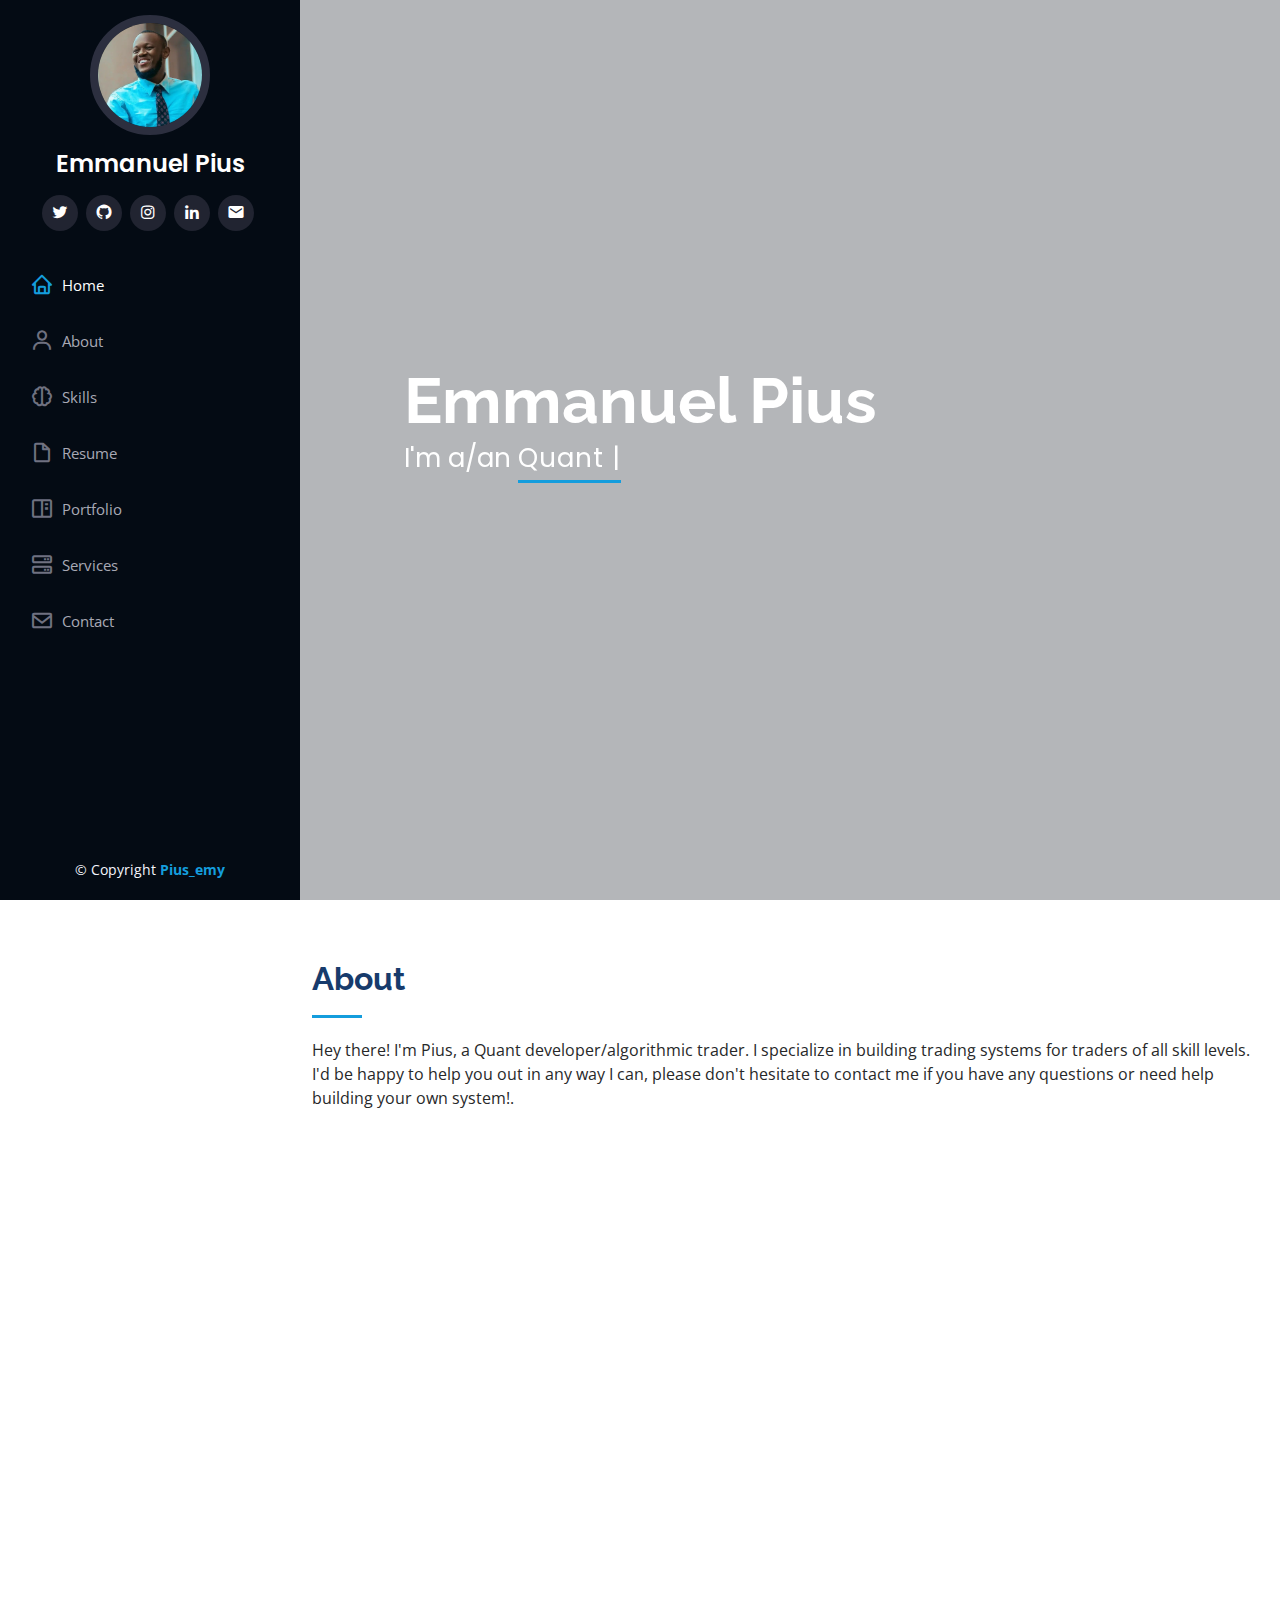
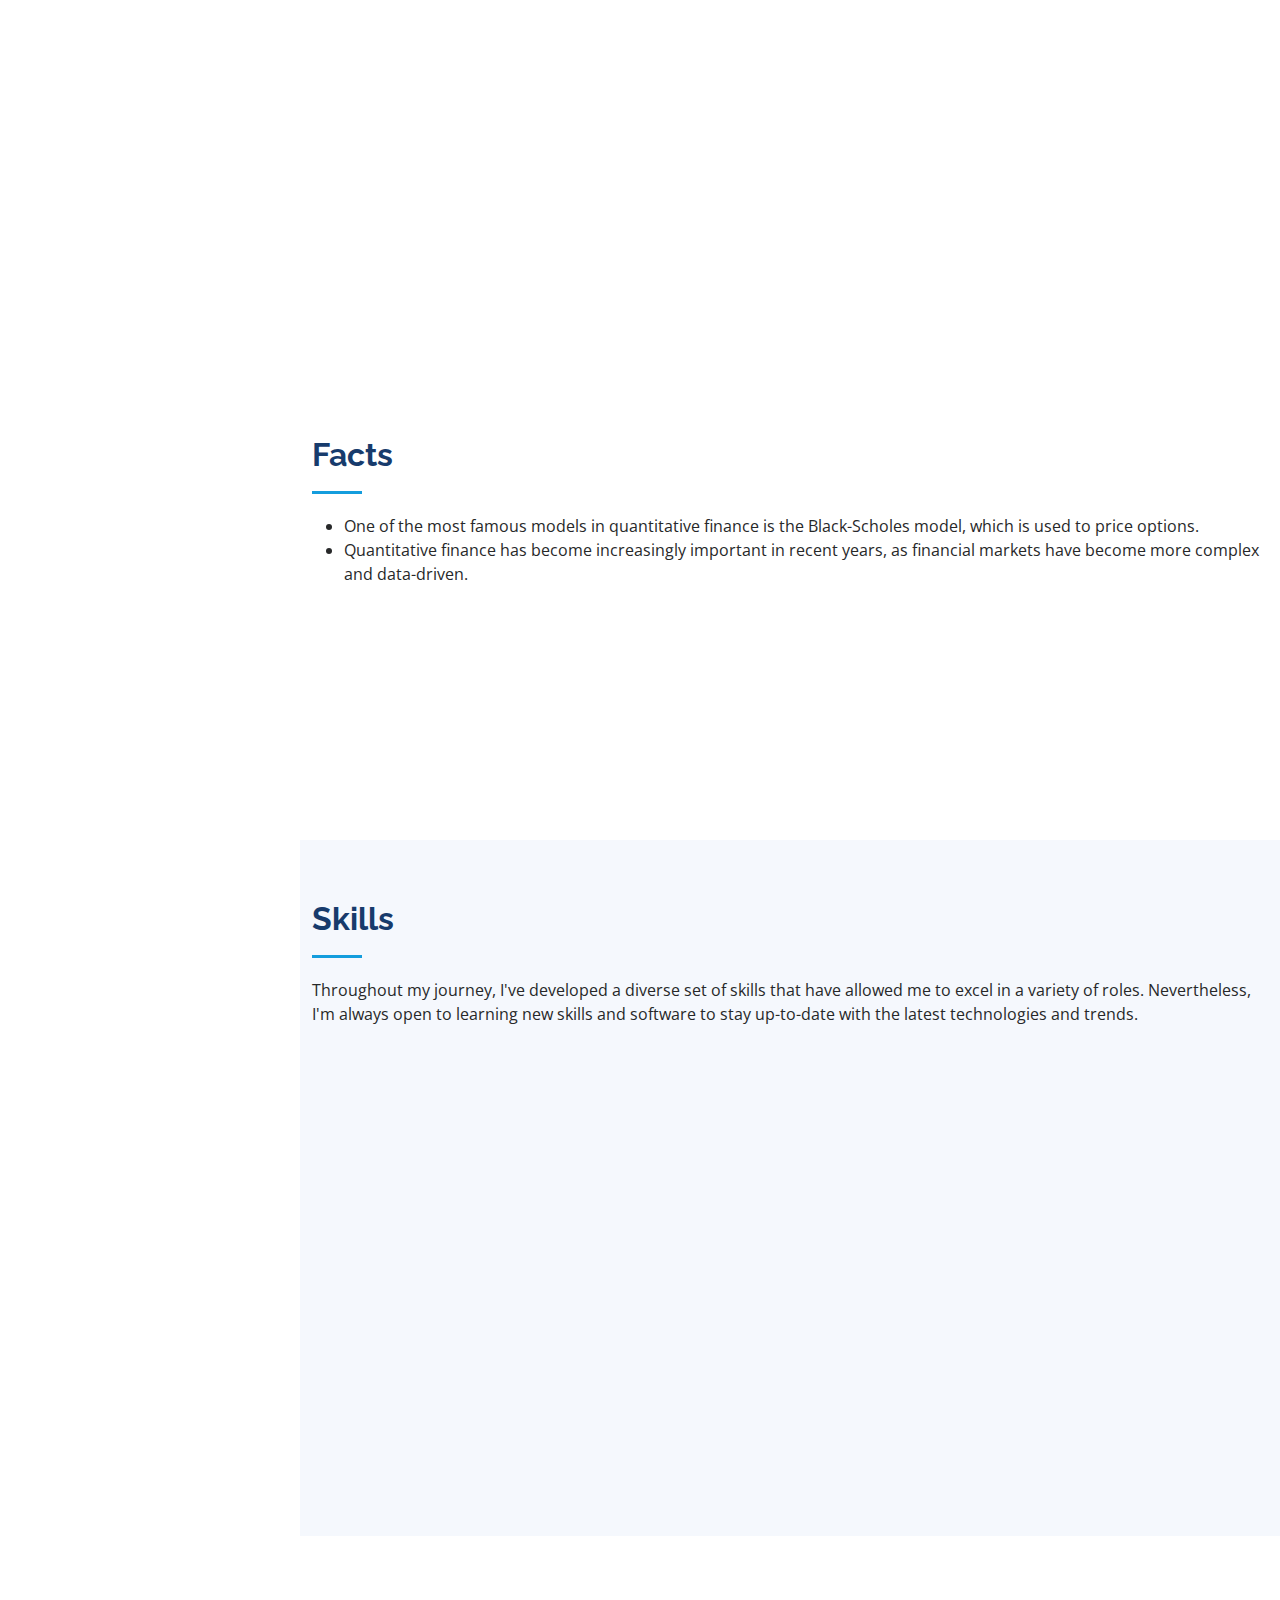
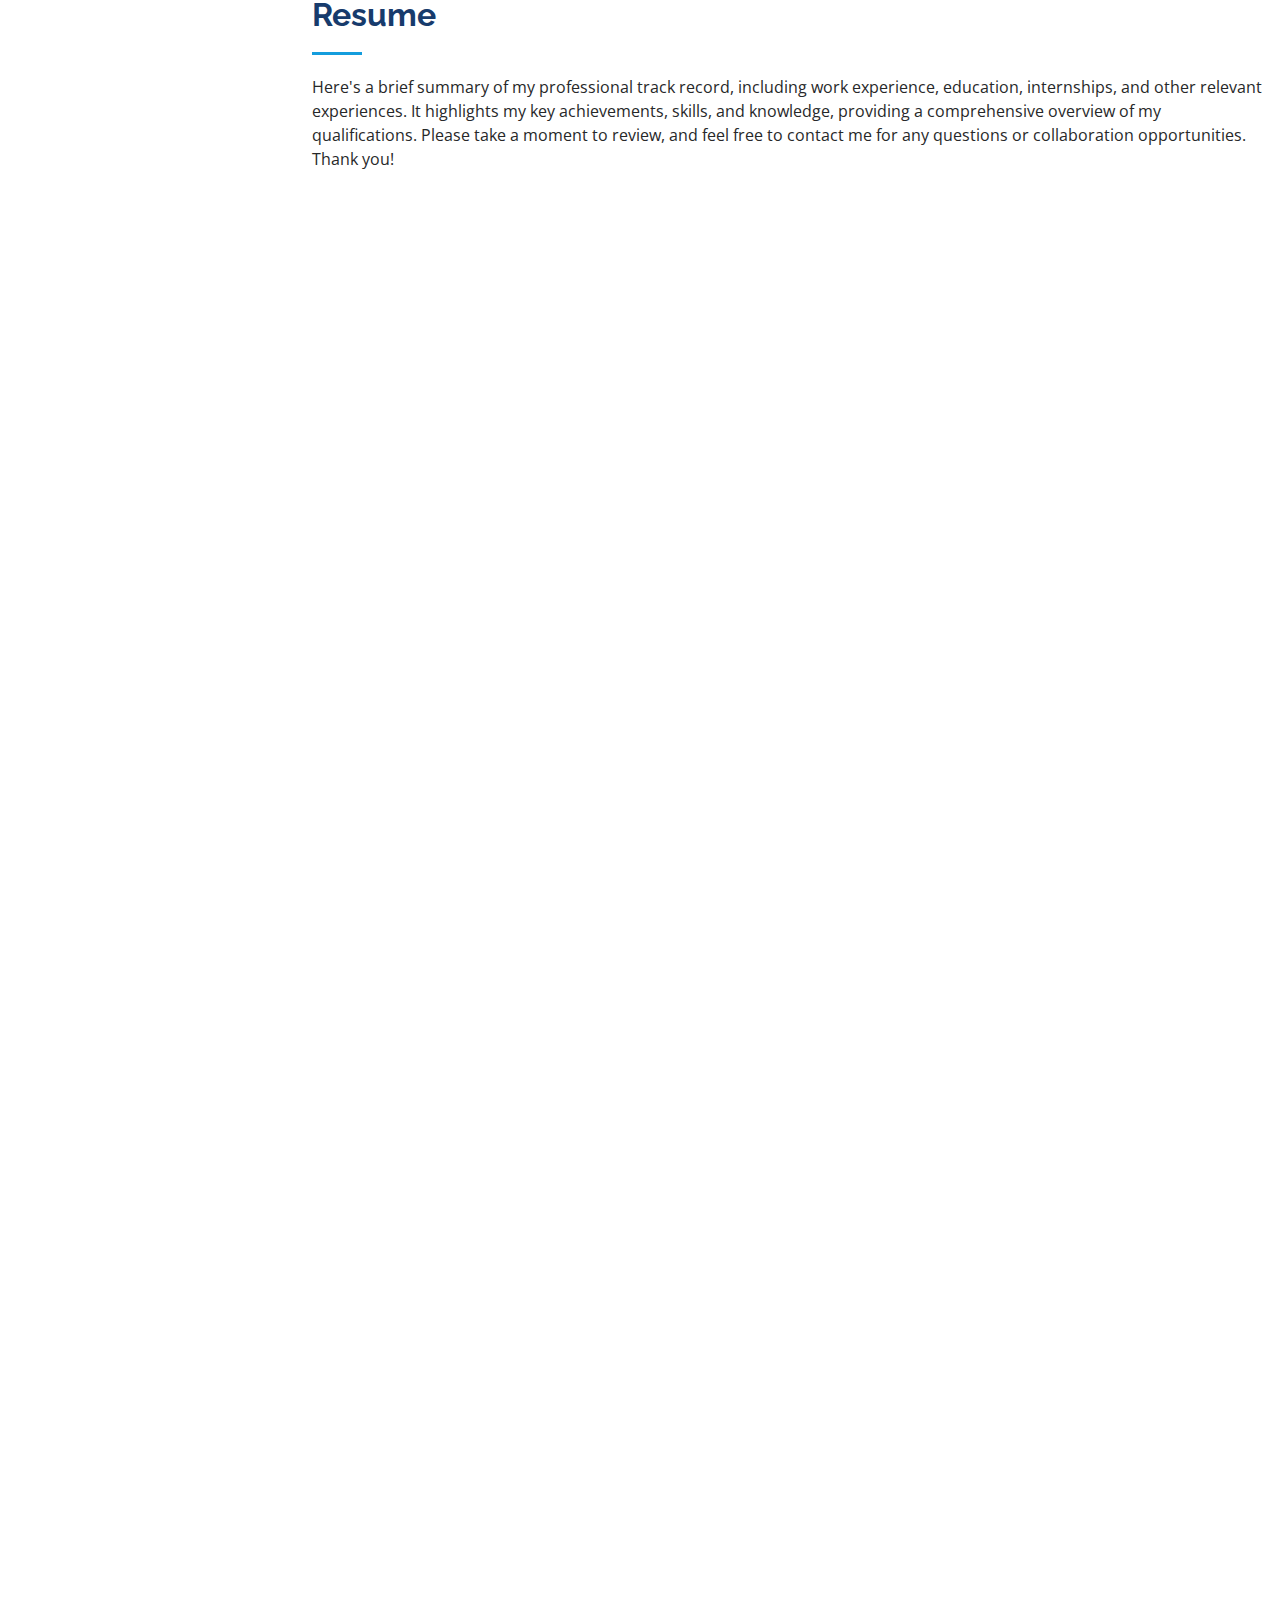
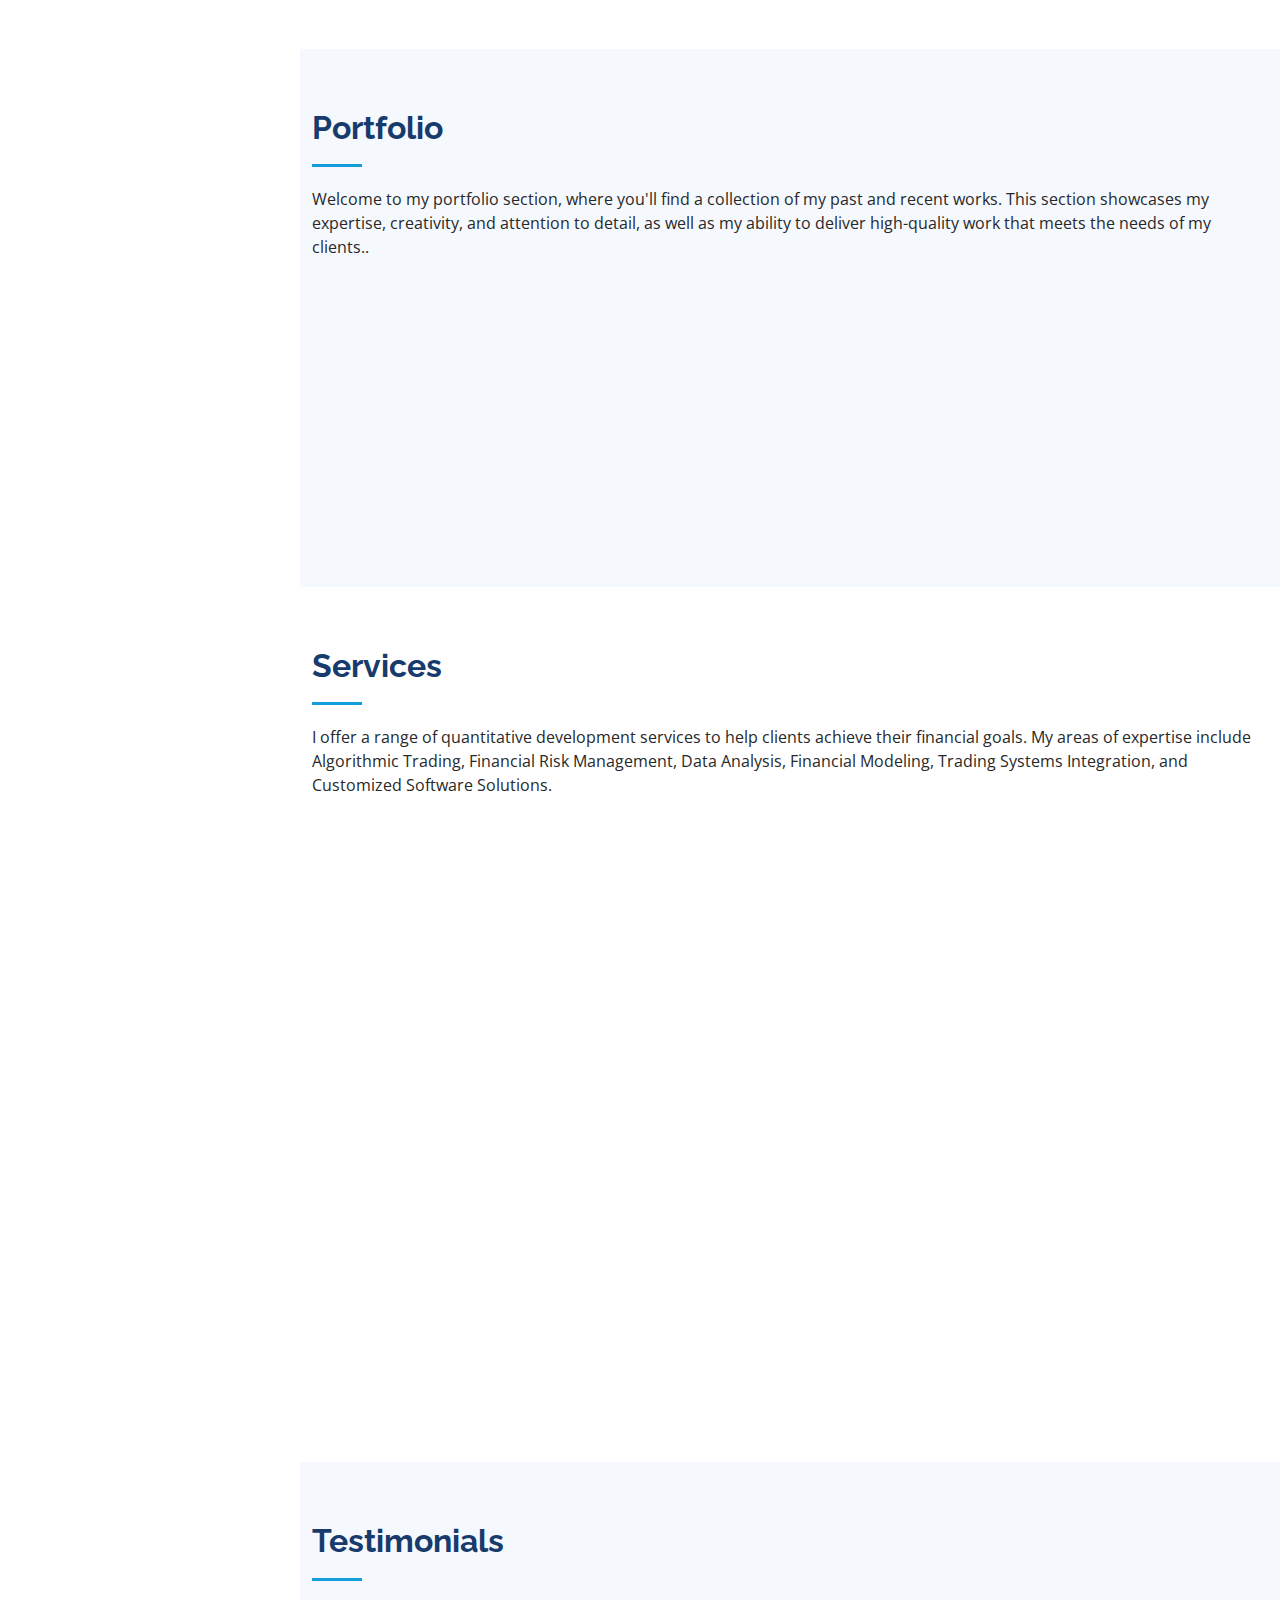
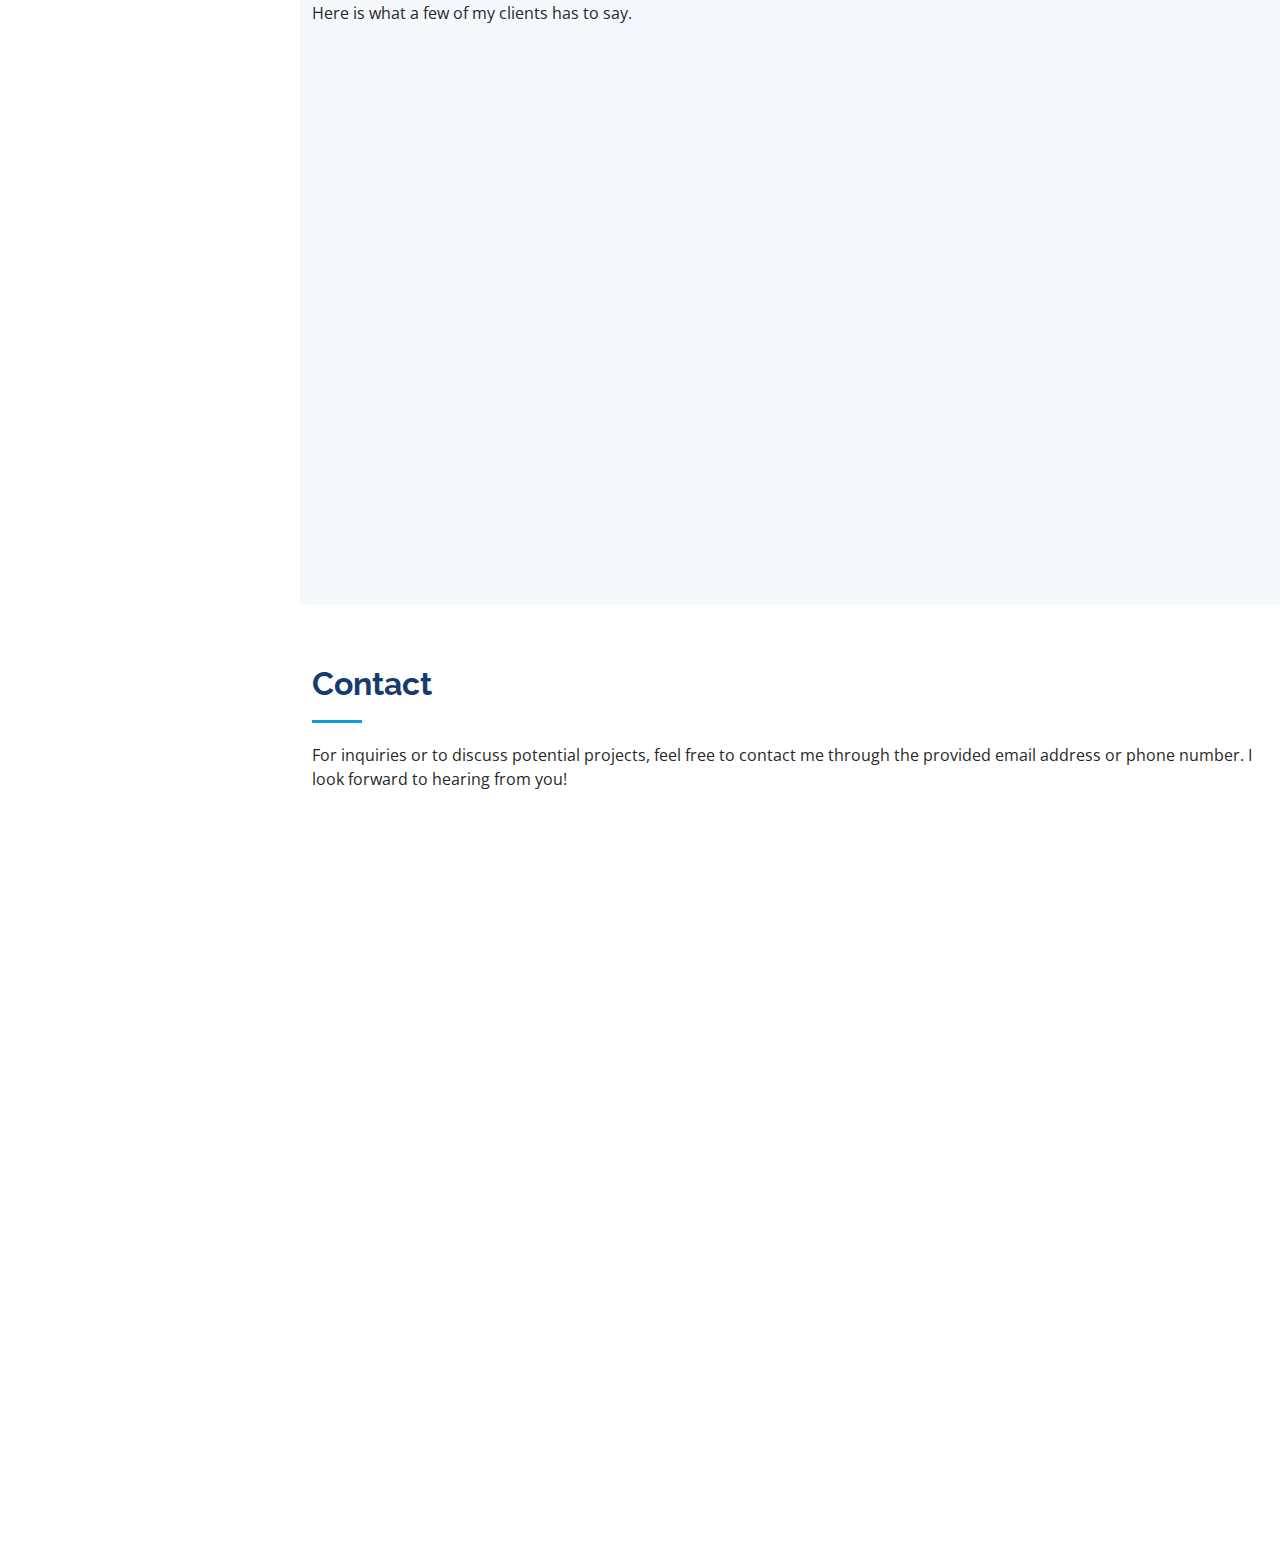
==== index.html @ 3ab4ab54 "upload file" ====
<!DOCTYPE html>
<html lang="en">

<head>
  <meta charset="utf-8">
  <meta content="width=device-width, initial-scale=1.0" name="viewport">

  <title>Emmanuel Pius - Index</title>
  <meta content="" name="description">
  <meta content="" name="keywords">

  <!-- Favicons -->
  <link href="assets/img/favicon.png" rel="icon">
  <link href="assets/img/apple-touch-icon.png" rel="apple-touch-icon">

  <!-- Google Fonts -->
  <link href="https://fonts.googleapis.com/css?family=Open+Sans:300,300i,400,400i,600,600i,700,700i|Raleway:300,300i,400,400i,500,500i,600,600i,700,700i|Poppins:300,300i,400,400i,500,500i,600,600i,700,700i" rel="stylesheet">

  <!-- Vendor CSS Files -->
  <link href="assets/vendor/aos/aos.css" rel="stylesheet">
  <link href="assets/vendor/bootstrap/css/bootstrap.min.css" rel="stylesheet">
  <link href="assets/vendor/bootstrap-icons/bootstrap-icons.css" rel="stylesheet">
  <link href="assets/vendor/boxicons/css/boxicons.min.css" rel="stylesheet">
  <link href="assets/vendor/glightbox/css/glightbox.min.css" rel="stylesheet">
  <link href="assets/vendor/swiper/swiper-bundle.min.css" rel="stylesheet">

  <!-- Template Main CSS File -->
  <link href="assets/css/style.css" rel="stylesheet">


</head>

<body>

  <!-- ======= Mobile nav toggle button ======= -->
  <i class="bi bi-list mobile-nav-toggle d-xl-none"></i>

  <!-- ======= Header ======= -->
  <header id="header">
    <div class="d-flex flex-column">

      <div class="profile">
        <img src="assets/img/profile-img.jpg" alt="" class="img-fluid rounded-circle">
        <h1 class="text-light"><a href="index.html">Emmanuel Pius</a></h1>
        <div class="social-links mt-3 text-center">
          <a href="https://twitter.com/Pius_emy" class="twitter"><i class="bx bxl-twitter"></i></a>
          <a href="https://github.com/Pius-Emmanuel" class="github"><i class="bx bxl-github"></i></a>
          <a href="https://www.instagram.com/pius_emy/" class="instagram"><i class="bx bxl-instagram"></i></a>
          <a href="https://www.linkedin.com/in/emmanuelpius/" class="linkedin"><i class="bx bxl-linkedin"></i></a>
          <a href="mailto:piusemmanuelchukwuemeka@gmail.com" class="envelope"><i class="bx bxs-envelope"></i></a>

        </div>
      </div>

      <nav id="navbar" class="nav-menu navbar">
        <ul>
          <li><a href="#hero" class="nav-link scrollto active"><i class="bx bx-home"></i> <span>Home</span></a></li>
          <li><a href="#about" class="nav-link scrollto"><i class="bx bx-user"></i> <span>About</span></a></li>
          <li><a href="#skills" class="nav-link scrollto"><i class="bx bx-brain"></i> <span>Skills</span></a></li>
          <li><a href="#resume" class="nav-link scrollto"><i class="bx bx-file-blank"></i> <span>Resume</span></a></li>
          <li><a href="#portfolio" class="nav-link scrollto"><i class="bx bx-book-content"></i> <span>Portfolio</span></a></li>
          <li><a href="#services" class="nav-link scrollto"><i class="bx bx-server"></i> <span>Services</span></a></li>
          <li><a href="#contact" class="nav-link scrollto"><i class="bx bx-envelope"></i> <span>Contact</span></a></li>



        </ul>
      </nav><!-- .nav-menu -->
    </div>
  </header><!-- End Header -->

  <!-- ======= Hero Section ======= -->
  <section id="hero" class="d-flex flex-column justify-content-center align-items-center">
    <div class="hero-container" data-aos="fade-in">
      <h1>Emmanuel Pius</h1>
      <p>I'm a/an <span class="typed" data-typed-items="Quant Developer, Algorithmic Trader, Freelancer"></span></p>
    </div>
  </section><!-- End Hero -->

  <main id="main">

    <!-- ======= About Section ======= -->
    <section id="about" class="about">
      <div class="container">

        <div class="section-title">
          <h2>About</h2>
          <p>Hey there! I'm Pius, a Quant developer/algorithmic trader. I specialize in building trading systems for traders of all skill levels. I'd be happy to help you out in any way I can, please don't hesitate to contact me if you have any questions or need help building your own system!.</p>
        </div>

        <div class="row">
          <div class="col-lg-4" data-aos="fade-right">
            <img src="assets/img/profile-img.jpg" class="img-fluid" alt="">
          </div>
          <div class="col-lg-8 pt-4 pt-lg-0 content" data-aos="fade-left">
            <h3>Quant developer &amp; Algorithmic Trader.</h3>
            <p class="fst-italic">
<!--              Lorem ipsum dolor sit amet, consectetur adipiscing elit, sed do eiusmod tempor incididunt ut labore et dolore-->
<!--              magna aliqua.-->
            </p>
            <div class="row">
              <div class="col-lg-6">
                <ul>
                  <li><i class="bi bi-chevron-right"></i> <strong>Birthday:</strong> <span>4 October</span></li>
                  <li><i class="bi bi-chevron-right"></i> <strong>Website:</strong> <span>www.piusemy.dev</span></li>
                  <li><i class="bi bi-chevron-right"></i> <strong>Phone:</strong> <span>+234 814 9375 797</span></li>
                  <li><i class="bi bi-chevron-right"></i> <strong>City:</strong> <span>Enugu, Nigeria</span></li>
                </ul>
              </div>
              <div class="col-lg-6">
                <ul>
<!--                  <li><i class="bi bi-chevron-right"></i> <strong>Age:</strong> <span>30</span></li>-->
                  <li><i class="bi bi-chevron-right"></i> <strong>Degree:</strong> <span>B.Eng</span></li>
                  <li><i class="bi bi-chevron-right"></i> <strong>Email:</strong> <span>piusemmanuelchukwuemeka@gmail.com</span></li>
                  <li><i class="bi bi-chevron-right"></i> <strong>Freelance:</strong> <span>Available</span></li>
                </ul>
              </div>
            </div>
            <p>
              I started my trading journey years ago, and like many traders, I was drawn to the fast-paced world of finance and the potential for big returns. I spent countless hours analyzing charts, studying market trends, and honing my trading strategies. It was an exciting time, but I soon realized that I was spending too much time on repetitive tasks like data collection and analysis, and not enough time on actually executing trades.
            </p>
            <p>
              That's when I discovered my love for automation. I began experimenting with different tools and techniques to streamline my trading process and free up more time for strategy development. I quickly realized that there was a whole world of opportunity in quant development – the intersection of finance and technology – and I decided to pursue it further.
            </p>
            <p>
              Over the years, I've honed my skills in programming languages like Python, and I've developed a deep understanding of financial data and market dynamics. I've worked on a variety of projects, from building automated trading systems to developing risk management algorithms, and I've loved every minute of it.
            </p>
            <p>Through my journey from trading to quant development, I've learned that there's a lot more to the financial world than just buying and selling securities. The intersection of finance and technology is a rapidly evolving field, and I'm excited to be a part of it. I'm passionate about using my skills to create innovative solutions that make the trading process more efficient, more profitable, and more enjoyable for everyone involved.
            </p>

          </div>
        </div>

      </div>
    </section><!-- End About Section -->

    <!-- ======= Facts Section ======= -->
    <section id="facts" class="facts">
      <div class="container">

        <div class="section-title">
          <h2>Facts</h2>
          <ul>
            <li>One of the most famous models in quantitative finance is the Black-Scholes model, which is used to price options.</li>
            <li>Quantitative finance has become increasingly important in recent years, as financial markets have become more complex and data-driven.</li>
          </ul>
        </div>

        <div class="row no-gutters">

          <div class="col-lg-3 col-md-6 d-md-flex align-items-md-stretch" data-aos="fade-up">
            <div class="count-box">
              <i class="bi bi-emoji-smile"></i>
              <span data-purecounter-start="0" data-purecounter-end="13" data-purecounter-duration="1" class="purecounter"></span>
              <p><strong>Happy Clients</strong> ndi'm tinyere ochi na eze</p>
            </div>
          </div>

          <div class="col-lg-3 col-md-6 d-md-flex align-items-md-stretch" data-aos="fade-up" data-aos-delay="100">
            <div class="count-box">
              <i class="bi bi-journal-richtext"></i>
              <span data-purecounter-start="0" data-purecounter-end="21" data-purecounter-duration="1" class="purecounter"></span>
              <p><strong>Projects</strong> olu'm lugo</p>
            </div>
          </div>

          <div class="col-lg-3 col-md-6 d-md-flex align-items-md-stretch" data-aos="fade-up" data-aos-delay="200">
            <div class="count-box">
              <i class="bi bi-laptop"></i>
              <span data-purecounter-start="0" data-purecounter-end="1453" data-purecounter-duration="1" class="purecounter"></span>
              <p><strong>Hours Of Work</strong> awa'm lugolu olu</p>
            </div>
          </div>

<!--          <div class="col-lg-3 col-md-6 d-md-flex align-items-md-stretch" data-aos="fade-up" data-aos-delay="300">-->
<!--            <div class="count-box">-->
<!--              <i class="bi bi-people"></i>-->
<!--              <span data-purecounter-start="0" data-purecounter-end="32" data-purecounter-duration="1" class="purecounter"></span>-->
<!--              <p><strong>Hard Workers</strong> rerum asperiores dolor</p>-->
<!--            </div>-->
<!--          </div>-->

        </div>

      </div>
    </section><!-- End Facts Section -->

    <!-- ======= Skills Section ======= -->
    <section id="skills" class="skills section-bg">
      <div class="container">

        <div class="section-title">
          <h2>Skills</h2>
          <p>Throughout my journey, I've developed a diverse set of skills that have allowed me to excel in a variety of roles.
           Nevertheless, I'm always open to learning new skills and software to stay up-to-date with the latest technologies and trends.</p>
        </div>

        <div class="row skills-content">

          <div class="col-lg-3" data-aos="fade-up">

<!--                             sample of complete skills progress bar -->
<!--            <div class="progress">-->
<!--              <span class="skill">QuantConnect <i class="val">75%</i></span>-->
<!--              <div class="progress-bar-wrap">-->
<!--                <div class="progress-bar" role="progressbar" aria-valuenow="75" aria-valuemin="0" aria-valuemax="100"></div>-->
<!--              </div>-->
<!--            </div>-->
<!--    -->
            <div class="progress">
              <span class="skill">Python </span>
            </div>

            <div class="progress">
              <span class="skill">OpenBB</span>
            </div>

            <div class="progress">
              <span class="skill">QuantConnect </span>
            </div>

            <div class="progress">
              <span class="skill">Strategy Quant X </span>
            </div>


            <div class="progress">
              <span class="skill">Git/Github  </span>
            </div>

            <div class="progress">
              <span class="skill">machine learning </span>
            </div>

            <div class="progress">
              <span class="skill">Tensor Flow</span>
            </div>
          </div>

          <div class="col-lg-3" data-aos="fade-up" data-aos-delay="100">

            <div class="progress">
              <span class="skill">HTML/CSS </span>
            </div>


            <div class="progress">
              <span class="skill">Matplotlib </span>
            </div>

            <div class="progress">
              <span class="skill">Pandas </span>
            </div>

             <div class="progress">
              <span class="skill">Numpy </span>
            </div>

            <div class="progress">
              <span class="skill">Django </span>
            </div>

            <div class="progress">
              <span class="skill">Scikit-learn </span>
            </div>

            <div class="progress">
              <span class="skill">Technical Analysis </span>
            </div>


          </div>

          <div class="col-lg-3" data-aos="fade-up" data-aos-delay="100">

            <div class="progress">
              <span class="skill">MQL4/MQL5 </span>
            </div>


            <div class="progress">
              <span class="skill">Trading View </span>
            </div>

            <div class="progress">
              <span class="skill">cAlgo </span>
            </div>

             <div class="progress">
              <span class="skill">CTrader </span>
            </div>

            <div class="progress">
              <span class="skill">MT4/MT5 </span>
            </div>

            <div class="progress">
              <span class="skill">Trading </span>
            </div>

            <div class="progress">
              <span class="skill">Risk Management </span>
            </div>
          </div>

        </div>
      </div>

    </section> <!-- End Skills Section -->

    <!-- ======= Resume Section ======= -->
    <section id="resume" class="resume">
      <div class="container">

        <div class="section-title">
          <h2>Resume</h2>
          <p>Here's a brief summary of my professional track record, including work experience, education, internships, and other relevant
            experiences. It highlights my key achievements, skills, and knowledge, providing a comprehensive overview of my qualifications.
            Please take a moment to review, and feel free to contact me for any questions or collaboration opportunities. Thank you!</p>
        </div>

        <div class="row">
          <div class="col-lg-6" data-aos="fade-up">
            <h3 class="resume-title">Sumary</h3>
            <div class="resume-item pb-0">
              <h4>Emmanuel Pius</h4>
              <p><em>Experienced and results-oriented Quant Developer with a focus on innovation and meeting project deadlines. Skilled in designing and developing user-centered financial models, algorithms, and trading strategies from initial concept to final, polished deliverable.</em></p>
              <ul>
                <li>8 Ezenweze University of Nigeria Nsukka</li>
                <li>(234) 814-9375-797</li>
                <li>piusemmanuelchukwuemeka@gmail.com</li>
              </ul>
            </div>

            <h3 class="resume-title">Education</h3>
            <div class="resume-item">
              <h4>Bachelor of Engineering(Electrical) </h4>
              <h5>2014 - 2020</h5>
              <p><em>University of Nigeria Nsukka</em></p>
              <ul>
                <li><strong>Power Engineering:</strong> Focused on the generation, transmission, distribution, and utilization of electrical power.</li>
                <li><strong>Control Engineering:</strong> Designed and analyzed control systems, which were used to manage and regulate processes and devices such as motors, heaters, and etc.</li>
                <li><strong>Signal Processing:</strong> Analyzed and manipulated signals, which were used to represent information such as sound, images, and data.</li>
                <li><strong>Electromagnetism:</strong> Studied the behavior of electromagnetic fields, which were used in a variety of applications such as wireless communication and power transmission. </li>
                <li><strong>Machines & Motors:</strong>  Designed and Analyzed electric machines such as motors, generators, and transformers. </li>


              </ul>
            </div>
            <div class="resume-item">
              <h4>Financial Markets By Robert J Shiller </h4>
              <h5>2018 - 2018</h5>
              <p><em>Yale University</em></p>
              <p>Gained a comprehensive and broad understanding of the financial market, which will allowed me to analyze market behavior and mechanisms effectively.</p>
            </div>

            <div class="resume-item">
              <h4>cAlgo </h4>
              <h5>2020 - 2020</h5>
              <p><em>Bitdegree</em></p>
              <p>Gained more knowledge and improved my skill on c# using cAlgo for the cTrader trading platform.</p>
            </div>

          </div>
          <div class="col-lg-6" data-aos="fade-up" data-aos-delay="100">
            <h3 class="resume-title">Professional Experience</h3>
            <div class="resume-item">
              <h4>Head Market Analyst</h4>
              <h5>2017 - 2021</h5>
              <p><em>The Statesmen Capital</em></p>
              <ul>
                <li>Developed and implemented a strong market model to regularly evaluate market movement and trends</li>
                <li>Performed risk assessments </li>
                <li>Accurately comprehended, analyzed, and interpreted financial data</li>
                <li>Created analysis and performance reports for management teams to review</li>
              </ul>
            </div>

            <div class="resume-item">
              <h4>Foreign Exchange Trader</h4>
              <h5>2017 - 2018</h5>
              <p><em>FTMO</em></p>
              <ul>
                <li>Traded a range of products, including Cryptocurrency and various instruments in the FOREX, CFD, and commodity markets.</li>
                <li>Improved Risk Management and Position sizing skills</li>
              </ul>
            </div>

            <div class="resume-item">
              <h4>Intern Team Lead</h4>
              <h5>2021 - 2022</h5>
              <p><em>Roar Hub Nigeria</em></p>
              <ul>
                <li>Established and nurtured open communication airways to lead to better team functioning.</li>
                <li>Served as a dedicated and supportive Intern in a fast-paced environment.</li>
                <li>Worked to remain punctual, reliable, and flexible.</li>
                <li>Worked to increase office productivity by maintaining an organized environment.</li>
              </ul>
            </div>

            <div class="resume-item">
              <h4>Projects </h4>
              <p><em>Quant development</em></p>
              <ul>
                <li>Developed a trading algorithm to identify short-term market trends using Python and statistical analysis techniques.</li>
                <li>Built a portfolio optimization tool using optimization algorithms to maximize returns and minimize risk.</li>
                <li>Conducted research on machine learning techniques for predicting stock prices and built a predictive model using Tensor-flow.</li>
              </ul>
            </div>
          </div>
        </div>

      </div>
    </section><!-- End Resume Section -->

    <!-- ======= Portfolio Section ======= -->
    <section id="portfolio" class="portfolio section-bg">
      <div class="container">

        <div class="section-title">
          <h2>Portfolio</h2>
          <p> Welcome to my portfolio section, where you'll find a collection of my past and recent works.
            This section showcases my expertise, creativity, and attention to detail, as well as my ability to
            deliver high-quality work that meets the needs of my clients..</p>
        </div>

        <div class="row" data-aos="fade-up">
          <div class="col-lg-12 d-flex justify-content-center">
            <ul id="portfolio-flters">
              <li data-filter=".filter-app">Expert advisors (EA's)</li>
              <li data-filter=".filter-card">Quant Finance</li>
              <li data-filter=".filter-web">Python</li>
              <li data-filter="*" class="filter-active">All</li>
            </ul>
          </div>
        </div>

        <div class="row portfolio-container" data-aos="fade-up" data-aos-delay="100">

          <div class="col-lg-4 col-md-6 portfolio-item filter-app">
            <div class="portfolio-wrap">
              <img src="assets/img/portfolio/portfolio-8.jpg" class="img-fluid" alt="">
              <div class="portfolio-links">
                <a href="assets/img/portfolio/portfolio-8.jpg" data-gallery="portfolioGallery" class="portfolio-lightbox" title="Expert Advisor 1"><i class="bx bx-show"></i></a>
                <a href="portfolio-details-8.html" title="More Details"><i class="bx bx-link"></i></a>
              </div>
            </div>
          </div>

          <div class="col-lg-4 col-md-6 portfolio-item filter-web">
            <div class="portfolio-wrap">
                <img src="assets/img/portfolio/portfolio-7.jpg" class="img-fluid" alt="" title="Hover TExt">
              <div class="portfolio-links">
                <a href="assets/img/portfolio/portfolio-7.jpg" data-gallery="portfolioGallery" class="portfolio-lightbox" title="Python game 3"><i class="bx bx-show"></i></a>
                <a href="portfolio-details-7.html" title="More Details"><i class="bx bx-link"></i></a>
              </div>
            </div>
          </div>

          <div class="col-lg-4 col-md-6 portfolio-item filter-app">
            <div class="portfolio-wrap">
              <img src="assets/img/portfolio/portfolio-4.jpg" class="img-fluid" alt="">
              <div class="portfolio-links">
                <a href="assets/img/portfolio/portfolio-4.jpg" data-gallery="portfolioGallery" class="portfolio-lightbox" title="Expert Advisor 2"><i class="bx bx-show"></i></a>
                <a href="portfolio-details-4.html" title="More Details"><i class="bx bx-link"></i></a>
              </div>
            </div>
          </div>

          <div class="col-lg-4 col-md-6 portfolio-item filter-card">
            <div class="portfolio-wrap">
              <img src="assets/img/portfolio/portfolio-2.jpg" class="img-fluid" alt="">
              <div class="portfolio-links">
                <a href="assets/img/portfolio/portfolio-2.jpg" data-gallery="portfolioGallery" class="portfolio-lightbox" title="Quant finance 1"><i class="bx bx-show"></i></a>
                <a href="portfolio-details-2.html" title="More Details"><i class="bx bx-link"></i></a>
              </div>
            </div>
          </div>

          <div class="col-lg-4 col-md-6 portfolio-item filter-web">
            <div class="portfolio-wrap">
              <img src="assets/img/portfolio/portfolio-3.jpg" class="img-fluid" alt="">
              <div class="portfolio-links">
                <a href="assets/img/portfolio/portfolio-3.jpg" data-gallery="portfolioGallery" class="portfolio-lightbox" title="Python game 2"><i class="bx bx-show"></i></a>
                <a href="portfolio-details-3.html" title="More Details"><i class="bx bx-link"></i></a>
              </div>
            </div>
          </div>

          <div class="col-lg-4 col-md-6 portfolio-item filter-app">
            <div class="portfolio-wrap">
              <img src="assets/img/portfolio/portfolio-9.jpg" class="img-fluid" alt="">
              <div class="portfolio-links">
                <a href="assets/img/portfolio/portfolio-9.jpg" data-gallery="portfolioGallery" class="portfolio-lightbox" title="Expert Advisor 3"><i class="bx bx-show"></i></a>
                <a href="portfolio-details-9.html" title="More Details"><i class="bx bx-link"></i></a>
              </div>
            </div>
          </div>

          <div class="col-lg-4 col-md-6 portfolio-item filter-card">
            <div class="portfolio-wrap">
              <img src="assets/img/portfolio/portfolio-1.jpg" class="img-fluid" alt="">
              <div class="portfolio-links">
                <a href="assets/img/portfolio/portfolio-1.jpg" data-gallery="portfolioGallery" class="portfolio-lightbox" title="Quant finance 2"><i class="bx bx-show"></i></a>
                <a href="portfolio-details-1.html" title="More Details"><i class="bx bx-link"></i></a>
              </div>
            </div>
          </div>

          <div class="col-lg-4 col-md-6 portfolio-item filter-card">
            <div class="portfolio-wrap">
              <img src="assets/img/portfolio/portfolio-5.jpg" class="img-fluid" alt="">
              <div class="portfolio-links">
                <a href="assets/img/portfolio/portfolio-5.jpg" data-gallery="portfolioGallery" class="portfolio-lightbox" title="Quant finance 3"><i class="bx bx-show"></i></a>
                <a href="portfolio-details-5.html" title="More Details"><i class="bx bx-link"></i></a>
              </div>
            </div>
          </div>

          <div class="col-lg-4 col-md-6 portfolio-item filter-web">
            <div class="portfolio-wrap">
              <img src="assets/img/portfolio/portfolio-6.jpg" class="img-fluid" alt="">
              <div class="portfolio-links">
                <a href="assets/img/portfolio/portfolio-6.jpg" data-gallery="portfolioGallery" class="portfolio-lightbox" title="Python game 3"><i class="bx bx-show"></i></a>
                <a href="portfolio-details-6.html" title="More Details"><i class="bx bx-link"></i></a>
              </div>
            </div>
          </div>

        </div>

      </div>
    </section><!-- End Portfolio Section -->

    <!-- ======= Services Section ======= -->
    <section id="services" class="services">
      <div class="container">

        <div class="section-title">
          <h2>Services</h2>
          <p>I offer a range of quantitative development services to help clients achieve their financial goals. My areas of expertise include Algorithmic Trading, Financial Risk Management, Data Analysis, Financial Modeling, Trading Systems Integration, and Customized Software Solutions.</p>
        </div>

        <div class="row">
          <div class="col-lg-4 col-md-6 icon-box" data-aos="fade-up">
            <div class="icon"><i class="bx bx-candles"></i></div>
            <h4 class="title"><a href="index.html#contact" class="nav-link scrollto">Algorithmic Trading System Development</a></h4>
            <p class="description">Develop custom algorithms for trading that are designed to generate profits in the stock market or other financial markets. This might include developing strategies for automated trading, risk management, and performance analysis.</p>
          </div>
          <div class="col-lg-4 col-md-6 icon-box" data-aos="fade-up" data-aos-delay="100">
            <div class="icon"><i class="bx bx-trending-down"></i></div>
            <h4 class="title"><a href="index.html#contact" class="nav-link scrollto">Financial Risk Management Solutions</a></h4>
            <p class="description">develop software solutions that help clients manage financial risks. This might include developing custom risk models, simulation tools, and optimization algorithms that help clients understand and manage risks associated with financial investments.</p>
          </div>
          <div class="col-lg-4 col-md-6 icon-box" data-aos="fade-up" data-aos-delay="200">
            <div class="icon"><i class="bi bi-bar-chart"></i></div>
            <h4 class="title"><a href="index.html#contact" class="nav-link scrollto">Quantitative Data Analysis</a></h4>
            <p class="description">provide clients with quantitative analysis services that help them make informed decisions about their investments. This might include analyzing financial data, building predictive models, and developing customized reports that provide insights into investment opportunities.</p>
          </div>
          <div class="col-lg-4 col-md-6 icon-box" data-aos="fade-up" data-aos-delay="300">
            <div class="icon"><i class="bx bx-line-chart"></i></div>
            <h4 class="title"><a href="index.html#contact" class="nav-link scrollto">Financial Modeling</a></h4>
            <p class="description">develop financial models that help clients evaluate investment opportunities and forecast future returns. This might include building models for pricing financial instruments, valuing companies, and analyzing market trends.</p>
          </div>
          <div class="col-lg-4 col-md-6 icon-box" data-aos="fade-up" data-aos-delay="400">
            <div class="icon"><i class="bx bx-cog"></i></div>
            <h4 class="title"><a href="index.html#contact" class="nav-link scrollto">Trading Systems Integration</a></h4>
            <p class="description">integrate trading systems into clients' existing platforms to provide a streamlined, efficient trading experience. This might include integrating systems for order routing, market data feeds, and risk management.</p>
          </div>
          <div class="col-lg-4 col-md-6 icon-box" data-aos="fade-up" data-aos-delay="500">
            <div class="icon"><i class="bx bx-code-alt"></i></div>
            <h4 class="title"><a href="index.html#contact" class="nav-link scrollto">Customized Software Solutions</a></h4>
            <p class="description">provide clients with customized software solutions that are tailored to their specific needs. This might include building tools for portfolio management, data analysis, and risk assessment.</p>
          </div>
        </div>

      </div>
    </section><!-- End Services Section -->

    <!-- ======= Testimonials Section ======= -->
    <section id="testimonials" class="testimonials section-bg">
      <div class="container">

        <div class="section-title">
          <h2>Testimonials</h2>
          <p>Here is what a few of my clients has to say.</p>
        </div>

        <div class="testimonials-slider swiper" data-aos="fade-up" data-aos-delay="100">
          <div class="swiper-wrapper">

            <div class="swiper-slide">
              <div class="testimonial-item" data-aos="fade-up">
                <p>
                  <i class="bx bxs-quote-alt-left quote-icon-left"></i>
                  Working with Emmanuel was an absolute pleasure. Expertise in quantitative analysis and programming made the project run smoothly and efficiently. Attention to detail and dedication to delivering quality work is second to none. Recommended!
                  <i class="bx bxs-quote-alt-right quote-icon-right"></i>
                </p>
                <img src="assets/img/testimonials/testimonials-1.jpg" class="testimonial-img" alt="">
                <h3>Ceo &amp; Founder</h3>
                <h4>undisclosed</h4>
              </div>
            </div><!-- End testimonial item -->

            <div class="swiper-slide">
              <div class="testimonial-item" data-aos="fade-up" data-aos-delay="100">
                <p>
                  <i class="bx bxs-quote-alt-left quote-icon-left"></i>
                  I was extremely impressed with the work he did for me. His ability to analyze complex data and implement effective solutions was remarkable. He was easy to work with and communicated well throughout the project.
                  <i class="bx bxs-quote-alt-right quote-icon-right"></i>
                </p>
                <img src="assets/img/testimonials/testimonials-2.jpg" class="testimonial-img" alt="">
                <h3>Algorithmic trader</h3>
                <h4>MFF</h4>
              </div>
            </div><!-- End testimonial item -->

            <div class="swiper-slide">
              <div class="testimonial-item" data-aos="fade-up" data-aos-delay="200">
                <p>
                  <i class="bx bxs-quote-alt-left quote-icon-left"></i>
                  I can't say enough good things about Pius. He was professional, knowledgeable, and efficient in completing the project. He exceeded my expectations in terms of quality and delivered the work on time.
                  <i class="bx bxs-quote-alt-right quote-icon-right"></i>
                </p>
                <img src="assets/img/testimonials/testimonials-3.jpg" class="testimonial-img" alt="">
                <h3>Stocks Trader</h3>
                <h4>Interactive Broker</h4>
              </div>
            </div><!-- End testimonial item -->

            <div class="swiper-slide">
              <div class="testimonial-item" data-aos="fade-up" data-aos-delay="300">
                <p>
                  <i class="bx bxs-quote-alt-left quote-icon-left"></i>
                  He provided invaluable insights and delivered high-quality work.
                  <i class="bx bxs-quote-alt-right quote-icon-right"></i>
                </p>
                <img src="assets/img/testimonials/testimonials-4.jpg" class="testimonial-img" alt="">
                <h3>Crypto trader</h3>
                <h4>Binance</h4>
              </div>
            </div><!-- End testimonial item -->

            <div class="swiper-slide">
              <div class="testimonial-item" data-aos="fade-up" data-aos-delay="400">
                <p>
                  <i class="bx bxs-quote-alt-left quote-icon-left"></i>
                  His charges were on the high side which scared me a bit to be honest, but the work delivery was perfect  which costing didn't matter anymore.
                  <i class="bx bxs-quote-alt-right quote-icon-right"></i>
                </p>
                <img src="assets/img/testimonials/testimonials-5.jpg" class="testimonial-img" alt="">
                <h3>Forex Trader</h3>
                <h4>ICMarkets</h4>
              </div>
            </div><!-- End testimonial item -->

          </div>
          <div class="swiper-pagination"></div>
        </div>

      </div>
    </section><!-- End Testimonials Section -->

    <!-- ======= Contact Section ======= -->
    <section id="contact" class="contact">
      <div class="container">

        <div class="section-title">
          <h2>Contact</h2>
          <p>For inquiries or to discuss potential projects, feel free to contact me through the provided email address or phone number. I look forward to hearing from you!</p>
        </div>

        <div class="row" data-aos="fade-in">

          <div class="col-lg-5 d-flex align-items-stretch">
            <div class="info">
              <div class="address">
                <i class="bi bi-geo-alt"></i>
                <h4>Location:</h4>
                <p>Terminal</p>
              </div>

              <div class="email">
                <i class="bi bi-envelope"></i>
                <h4>Email:</h4>
                <p>piusemmanuelchukwuemeka@gmail.com</p>
              </div>

              <div class="phone">
                <i class="bi bi-phone"></i>
                <h4>Call:</h4>
                <p>+234 814 9375 797</p>
              </div>
              <iframe src="https://www.google.com/maps/embed?pb=!1m18!1m12!1m3!1d15833.262076921525!2d7.378953591134163!3d6.869980297246228!2m3!1f0!2f0!3f0!3m2!1i1024!2i768!4f13.1!3m3!1m2!1s0x104efb28a148c979%3A0x25c9b7a5475b5de7!2sUniversity%20of%20Nigeria%2C%20Nsukka!5e0!3m2!1sen!2sng!4v1645411931327!5m2!1sen!2sng" frameborder="0" style="border:0; width: 100%; height: 290px;" allowfullscreen></iframe></iframe>
            </div>

          </div>

          <div class="col-lg-7 mt-5 mt-lg-0 d-flex align-items-stretch">
<!--            <form action="forms/contact.php" method="post" role="form" class="php-email-form">-->
            <form id = "contact-form" method="post" role="form" class = "php-email-form">
              <div class="row">
                <div class="form-group col-md-6">
                  <label for="name">Your Name</label>
                  <input type="text" name="name" class="form-control" id="name" required>
                </div>
                <div class="form-group col-md-6">
                  <label for="name">Your Email</label>
                  <input type="email" class="form-control" name="email" id="email" required>
                </div>
              </div>
              <div class="form-group">
                <label for="name">Subject</label>
                <input type="text" class="form-control" name="subject" id="subject" required>
              </div>
              <div class="form-group">
                <label for="name">Message</label>
                <textarea class="form-control" name="message" rows="10" required></textarea>
              </div>
              <div class="my-3">
                <div class="loading">Loading</div>
                <div class="error-message"></div>
                <div class="sent-message">Your message has been sent. Thank you!</div>
              </div>
              <div class="text-center"><button type="submit">Send Message</button></div>
            </form>
            <script src="https://cdn.emailjs.com/sdk/2.3.2/email.min.js"></script>
            <script>
              (function(){
                // Initialize EmailJS with your user ID
                emailjs.init('6mHxbPj-hBG1Fgor5');

                // Handle the form submission
                var form = document.getElementById('contact-form');
                form.addEventListener('submit', function(event) {
                  event.preventDefault();

                  // Send the email using EmailJS
                  emailjs.sendForm('service_1cm2qm3', 'template_7oj5d41', this)
                    .then(function(response) {
                      console.log('SUCCESS!', response.status, response.text);
                      alert('Your message was sent successfully!');
                    }, function(error) {
                      console.log('FAILED...', error);
                      alert('Sorry, there was an error sending your message. Please try again later.');
            });
        });
      })();
    </script>

          </div>

        </div>

      </div>
    </section><!-- End Contact Section -->

  </main><!-- End #main -->

  <!-- ======= Footer ======= -->
  <footer id="footer">
    <div class="container">
      <div class="copyright">
        &copy; Copyright <strong><span><a href="https://twitter.com/Pius_emy">Pius_emy</a></span></strong>
      </div>
      <div class="credits">
        <!-- All the links in the footer should remain intact. -->
        <!-- You can delete the links only if you purchased the pro version. -->
        <!-- Licensing information: https://bootstrapmade.com/license/ -->
        <!-- Purchase the pro version with working PHP/AJAX contact form: https://bootstrapmade.com/iportfolio-bootstrap-portfolio-websites-template/ -->
<!--        Designed by <a href="https://bootstrapmade.com/">BootstrapMade</a>-->
      </div>
    </div>
  </footer><!-- End  Footer -->

  <a href="#" class="back-to-top d-flex align-items-center justify-content-center"><i class="bi bi-arrow-up-short"></i></a>

  <!-- Vendor JS Files -->
  <script src="assets/vendor/purecounter/purecounter_vanilla.js"></script>
  <script src="assets/vendor/aos/aos.js"></script>
  <script src="assets/vendor/bootstrap/js/bootstrap.bundle.min.js"></script>
  <script src="assets/vendor/glightbox/js/glightbox.min.js"></script>
  <script src="assets/vendor/isotope-layout/isotope.pkgd.min.js"></script>
  <script src="assets/vendor/swiper/swiper-bundle.min.js"></script>
  <script src="assets/vendor/typed.js/typed.min.js"></script>
  <script src="assets/vendor/waypoints/noframework.waypoints.js"></script>
<!--  <script src="assets/vendor/php-email-form/validate.js"></script>-->

  <!-- Template Main JS File -->
  <script src="assets/js/main.js"></script>

</body>

</html>
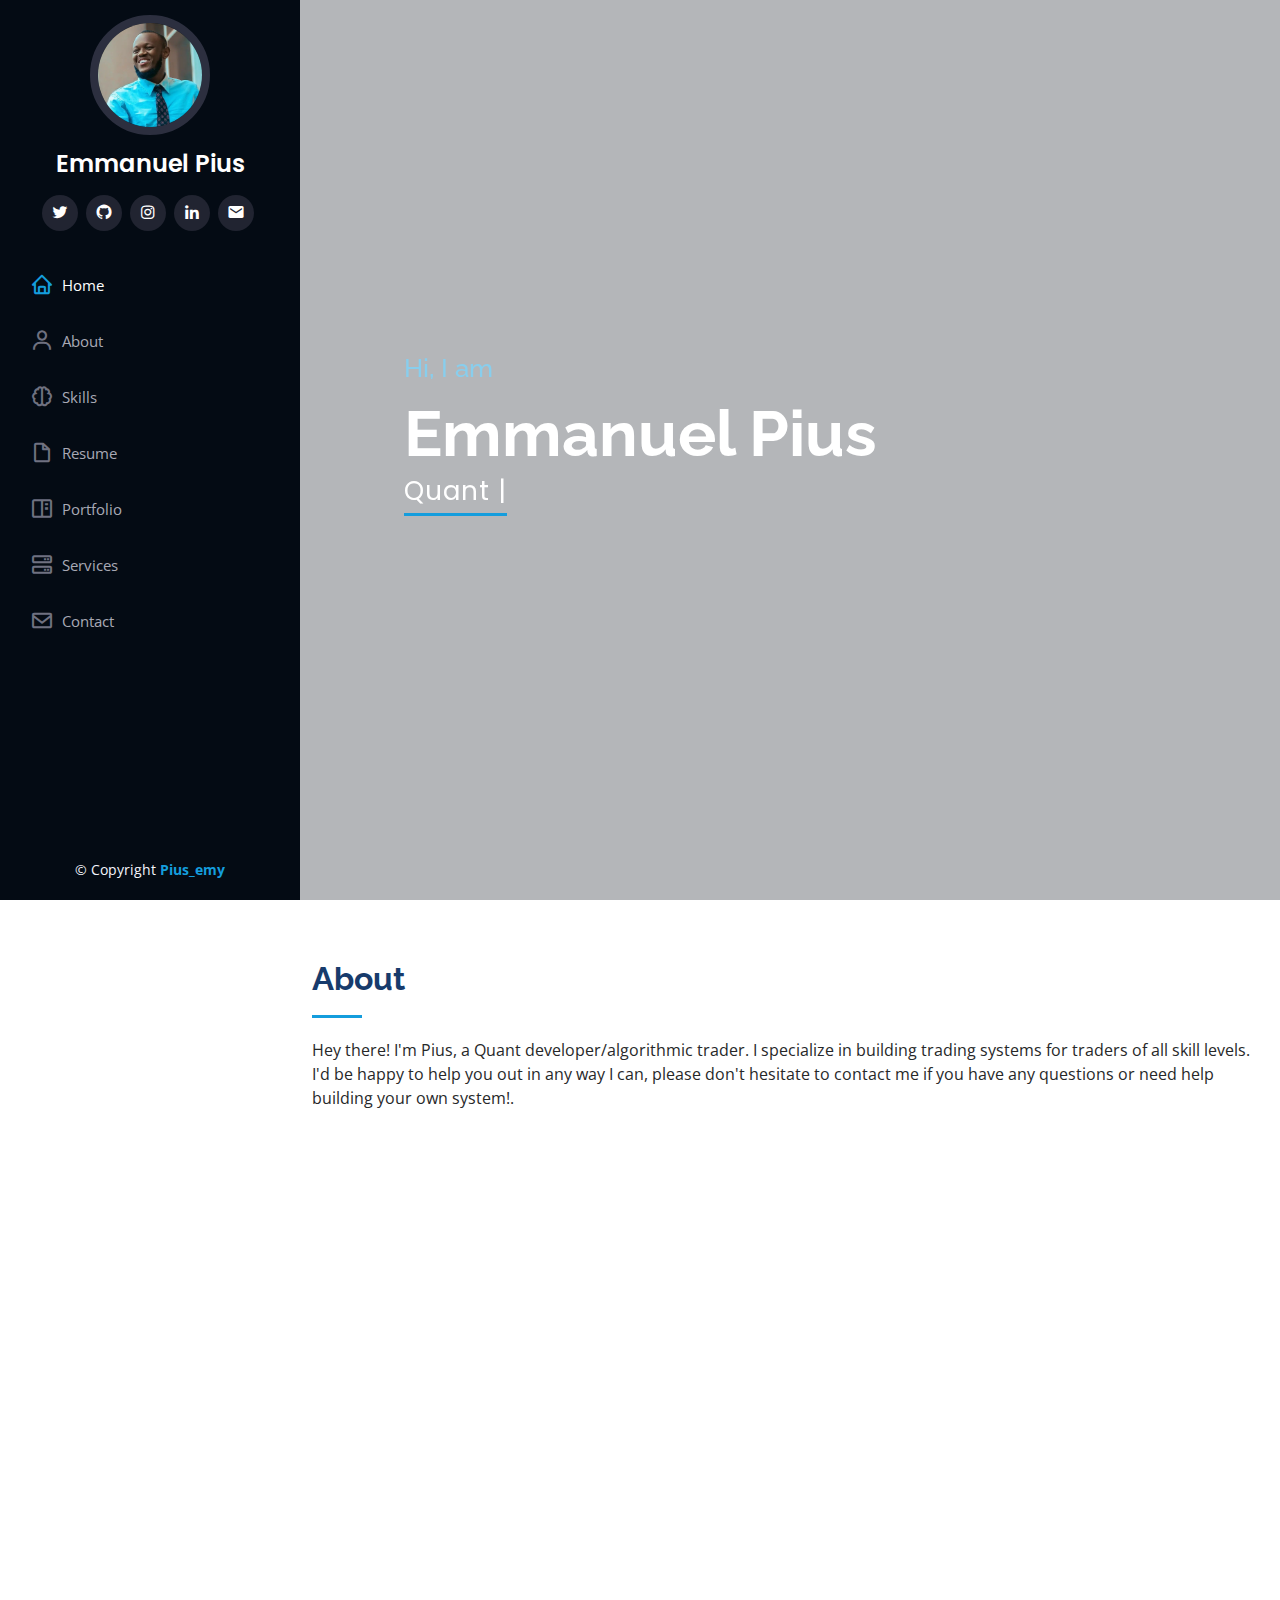
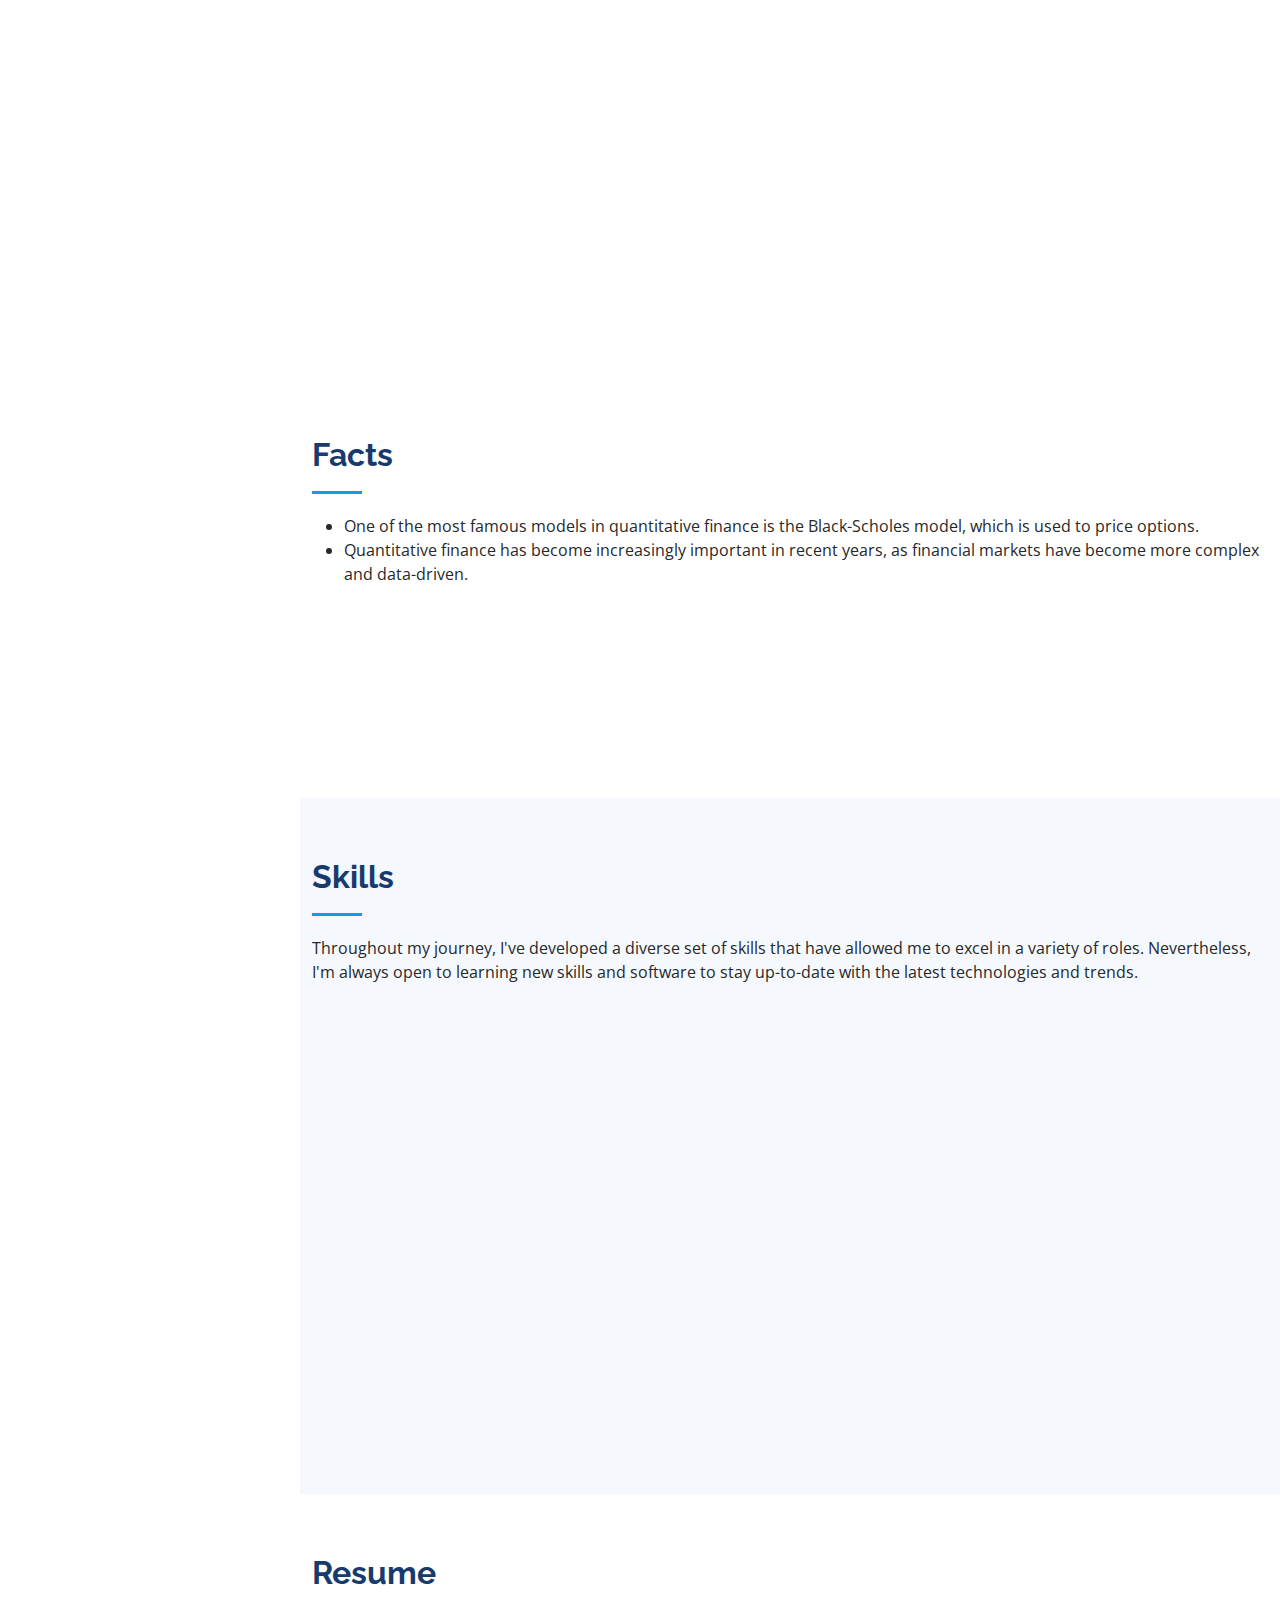
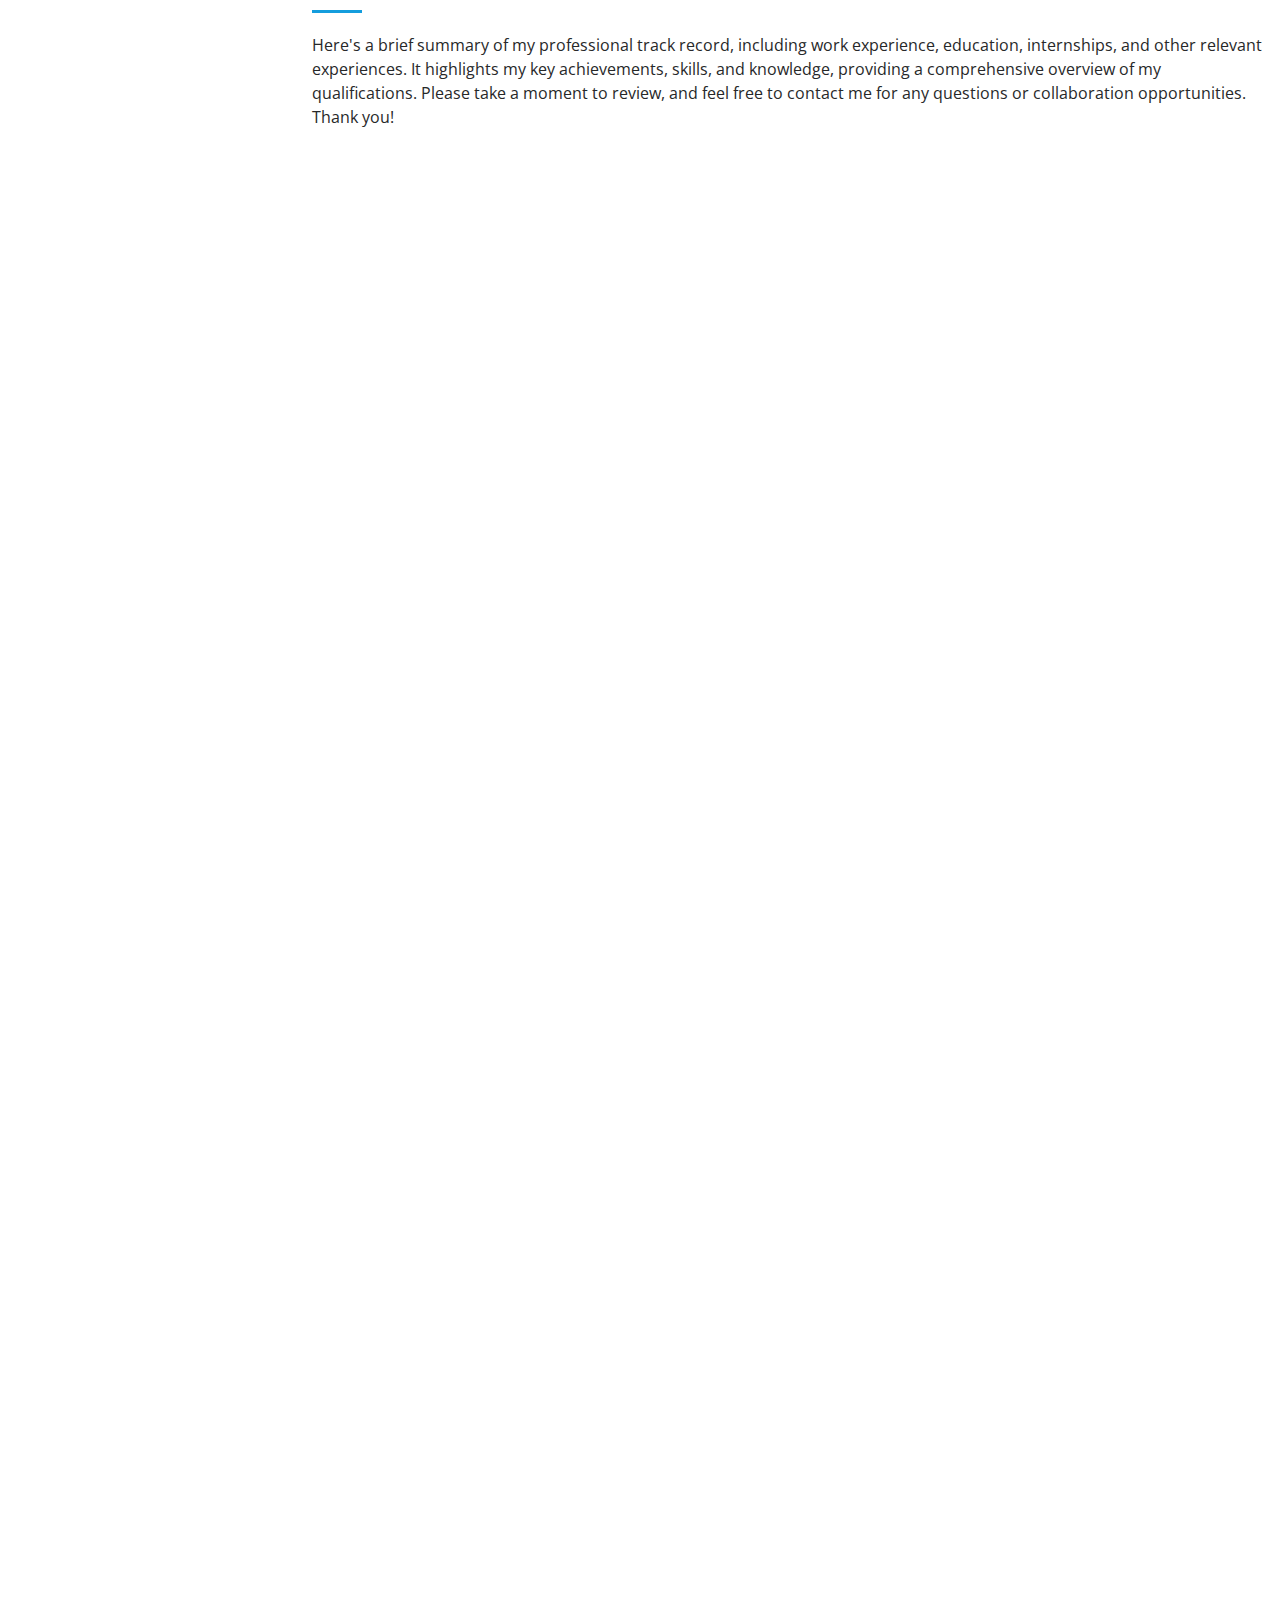
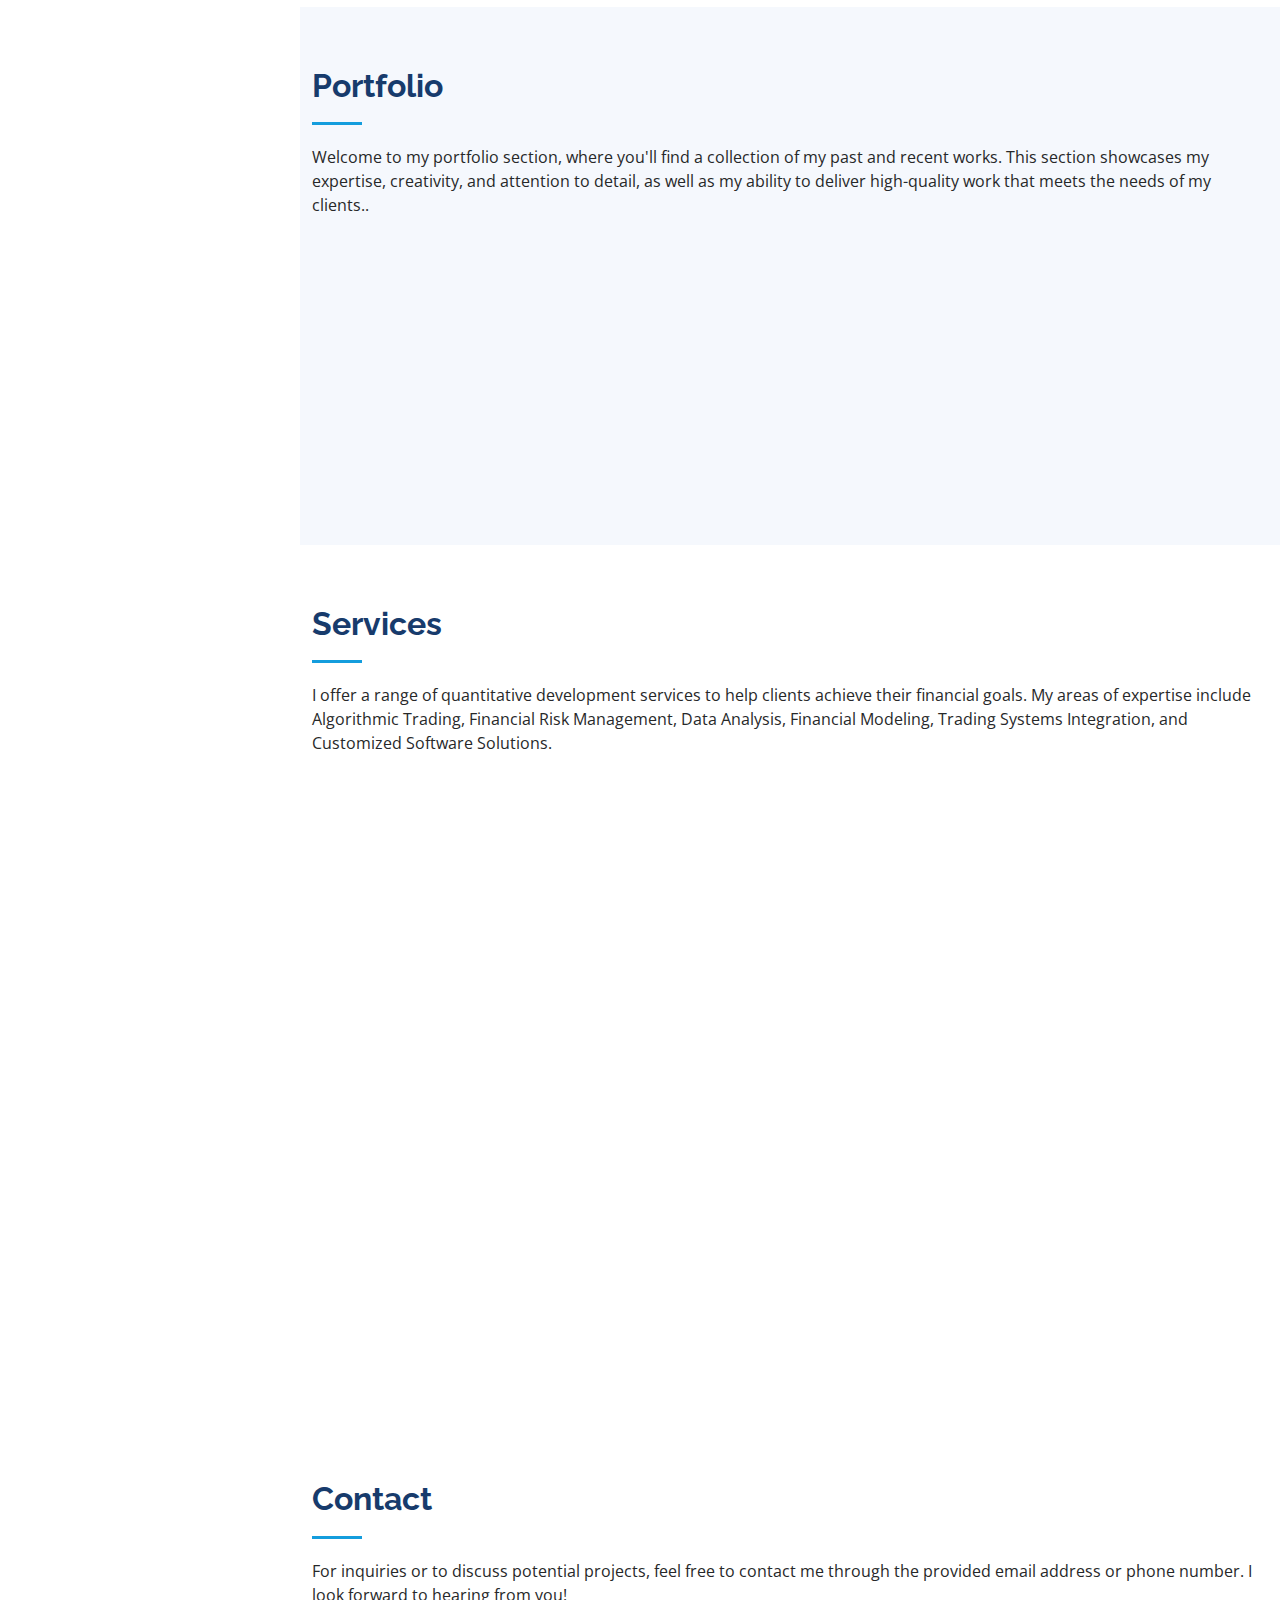
==== commit 536641bd: "update index.html and style.css" ====
--- a/index.html
+++ b/index.html
@@ -72,8 +72,9 @@
   <!-- ======= Hero Section ======= -->
   <section id="hero" class="d-flex flex-column justify-content-center align-items-center">
     <div class="hero-container" data-aos="fade-in">
+      <h5>Hi, I am</h5>
       <h1>Emmanuel Pius</h1>
-      <p>I'm a/an <span class="typed" data-typed-items="Quant Developer, Algorithmic Trader, Freelancer"></span></p>
+      <p><span class="typed" data-typed-items="Quant Developer, Algorithmic Trader, Freelancer"></span></p>
     </div>
   </section><!-- End Hero -->
 
@@ -148,27 +149,27 @@
 
         <div class="row no-gutters">
 
-          <div class="col-lg-3 col-md-6 d-md-flex align-items-md-stretch" data-aos="fade-up">
+          <div class="col-md-4 col-sm-4 d-md-flex align-items-md-stretch" data-aos="fade-up">
             <div class="count-box">
               <i class="bi bi-emoji-smile"></i>
               <span data-purecounter-start="0" data-purecounter-end="13" data-purecounter-duration="1" class="purecounter"></span>
-              <p><strong>Happy Clients</strong> ndi'm tinyere ochi na eze</p>
-            </div>
-          </div>
-
-          <div class="col-lg-3 col-md-6 d-md-flex align-items-md-stretch" data-aos="fade-up" data-aos-delay="100">
+              <p><strong>Happy Clients</strong> </p>
+            </div>
+          </div>
+
+          <div class="col-md-4 col-sm-4 d-md-flex align-items-md-stretch" data-aos="fade-up" data-aos-delay="100">
             <div class="count-box">
               <i class="bi bi-journal-richtext"></i>
               <span data-purecounter-start="0" data-purecounter-end="21" data-purecounter-duration="1" class="purecounter"></span>
-              <p><strong>Projects</strong> olu'm lugo</p>
-            </div>
-          </div>
-
-          <div class="col-lg-3 col-md-6 d-md-flex align-items-md-stretch" data-aos="fade-up" data-aos-delay="200">
+              <p><strong>Projects</strong> </p>
+            </div>
+          </div>
+
+          <div class="col-md-4 col-sm-4 d-md-flex align-items-md-stretch" data-aos="fade-up" data-aos-delay="200">
             <div class="count-box">
               <i class="bi bi-laptop"></i>
               <span data-purecounter-start="0" data-purecounter-end="1453" data-purecounter-duration="1" class="purecounter"></span>
-              <p><strong>Hours Of Work</strong> awa'm lugolu olu</p>
+              <p><strong>Hours Of Work</strong> </p>
             </div>
           </div>
 
@@ -197,16 +198,7 @@
 
         <div class="row skills-content">
 
-          <div class="col-lg-3" data-aos="fade-up">
-
-<!--                             sample of complete skills progress bar -->
-<!--            <div class="progress">-->
-<!--              <span class="skill">QuantConnect <i class="val">75%</i></span>-->
-<!--              <div class="progress-bar-wrap">-->
-<!--                <div class="progress-bar" role="progressbar" aria-valuenow="75" aria-valuemin="0" aria-valuemax="100"></div>-->
-<!--              </div>-->
-<!--            </div>-->
-<!--    -->
+          <div class="col-md-4 col-sm-4 col-xs-3 text-left" data-aos="fade-up">
             <div class="progress">
               <span class="skill">Python </span>
             </div>
@@ -220,16 +212,16 @@
             </div>
 
             <div class="progress">
-              <span class="skill">Strategy Quant X </span>
-            </div>
-
-
-            <div class="progress">
-              <span class="skill">Git/Github  </span>
-            </div>
-
-            <div class="progress">
-              <span class="skill">machine learning </span>
+              <span class="skill">SQX </span>
+            </div>
+
+
+            <div class="progress">
+              <span class="skill">Git/Github</span>
+            </div>
+
+            <div class="progress">
+              <span class="skill">Machine Learning</span>
             </div>
 
             <div class="progress">
@@ -237,46 +229,40 @@
             </div>
           </div>
 
-          <div class="col-lg-3" data-aos="fade-up" data-aos-delay="100">
-
+          <div class="col-md-4 col-sm-4 col-xs-3  text-left" data-aos="fade-up" data-aos-delay="100">
             <div class="progress">
               <span class="skill">HTML/CSS </span>
             </div>
 
-
             <div class="progress">
               <span class="skill">Matplotlib </span>
             </div>
 
             <div class="progress">
-              <span class="skill">Pandas </span>
+              <span class="skill">Pandas</span>
             </div>
 
              <div class="progress">
-              <span class="skill">Numpy </span>
-            </div>
-
-            <div class="progress">
-              <span class="skill">Django </span>
-            </div>
-
-            <div class="progress">
-              <span class="skill">Scikit-learn </span>
+              <span class="skill">Numpy</span>
+            </div>
+
+            <div class="progress">
+              <span class="skill">Django</span>
+            </div>
+
+            <div class="progress">
+              <span class="skill">Scikit-Learn</span>
             </div>
 
             <div class="progress">
               <span class="skill">Technical Analysis </span>
             </div>
-
-
-          </div>
-
-          <div class="col-lg-3" data-aos="fade-up" data-aos-delay="100">
-
+          </div>
+
+          <div class="col-md-4 col-sm-4 col-xs-3  text-left" data-aos="fade-up" data-aos-delay="200">
             <div class="progress">
               <span class="skill">MQL4/MQL5 </span>
             </div>
-
 
             <div class="progress">
               <span class="skill">Trading View </span>
@@ -295,11 +281,11 @@
             </div>
 
             <div class="progress">
-              <span class="skill">Trading </span>
-            </div>
-
-            <div class="progress">
-              <span class="skill">Risk Management </span>
+              <span class="skill">Trading view</span>
+            </div>
+
+            <div class="progress">
+              <span class="skill">Risk Management</span>
             </div>
           </div>
 
@@ -307,6 +293,9 @@
       </div>
 
     </section> <!-- End Skills Section -->
+
+
+  <!-- rest of your HTML code goes here -->
 
     <!-- ======= Resume Section ======= -->
     <section id="resume" class="resume">
@@ -437,7 +426,7 @@
 
         <div class="row portfolio-container" data-aos="fade-up" data-aos-delay="100">
 
-          <div class="col-lg-4 col-md-6 portfolio-item filter-app">
+          <div class="col-lg-3 col-md-3 col-xs-3 portfolio-item filter-app">
             <div class="portfolio-wrap">
               <img src="assets/img/portfolio/portfolio-8.jpg" class="img-fluid" alt="">
               <div class="portfolio-links">
@@ -447,7 +436,7 @@
             </div>
           </div>
 
-          <div class="col-lg-4 col-md-6 portfolio-item filter-web">
+          <div class="col-lg-3 col-md-3 col-xs-3 portfolio-item filter-web">
             <div class="portfolio-wrap">
                 <img src="assets/img/portfolio/portfolio-7.jpg" class="img-fluid" alt="" title="Hover TExt">
               <div class="portfolio-links">
@@ -457,7 +446,7 @@
             </div>
           </div>
 
-          <div class="col-lg-4 col-md-6 portfolio-item filter-app">
+          <div class="col-lg-3 col-md-3 col-xs-3 portfolio-item filter-app">
             <div class="portfolio-wrap">
               <img src="assets/img/portfolio/portfolio-4.jpg" class="img-fluid" alt="">
               <div class="portfolio-links">
@@ -467,7 +456,7 @@
             </div>
           </div>
 
-          <div class="col-lg-4 col-md-6 portfolio-item filter-card">
+          <div class="col-lg-3 col-md-3 col-xs-3 portfolio-item filter-card">
             <div class="portfolio-wrap">
               <img src="assets/img/portfolio/portfolio-2.jpg" class="img-fluid" alt="">
               <div class="portfolio-links">
@@ -477,7 +466,7 @@
             </div>
           </div>
 
-          <div class="col-lg-4 col-md-6 portfolio-item filter-web">
+          <div class="col-lg-3 col-md-3 col-xs-3 portfolio-item filter-web">
             <div class="portfolio-wrap">
               <img src="assets/img/portfolio/portfolio-3.jpg" class="img-fluid" alt="">
               <div class="portfolio-links">
@@ -487,7 +476,7 @@
             </div>
           </div>
 
-          <div class="col-lg-4 col-md-6 portfolio-item filter-app">
+          <div class="col-lg-3 col-md-3 col-xs-3 portfolio-item filter-app">
             <div class="portfolio-wrap">
               <img src="assets/img/portfolio/portfolio-9.jpg" class="img-fluid" alt="">
               <div class="portfolio-links">
@@ -497,7 +486,7 @@
             </div>
           </div>
 
-          <div class="col-lg-4 col-md-6 portfolio-item filter-card">
+          <div class="col-lg-3 col-md-3 col-xs-3 portfolio-item filter-card">
             <div class="portfolio-wrap">
               <img src="assets/img/portfolio/portfolio-1.jpg" class="img-fluid" alt="">
               <div class="portfolio-links">
@@ -507,7 +496,7 @@
             </div>
           </div>
 
-          <div class="col-lg-4 col-md-6 portfolio-item filter-card">
+          <div class="col-lg-3 col-md-3 col-xs-3 portfolio-item filter-card">
             <div class="portfolio-wrap">
               <img src="assets/img/portfolio/portfolio-5.jpg" class="img-fluid" alt="">
               <div class="portfolio-links">
@@ -517,7 +506,7 @@
             </div>
           </div>
 
-          <div class="col-lg-4 col-md-6 portfolio-item filter-web">
+          <div class="col-lg-3 col-md-3 col-xs-3 portfolio-item filter-web">
             <div class="portfolio-wrap">
               <img src="assets/img/portfolio/portfolio-6.jpg" class="img-fluid" alt="">
               <div class="portfolio-links">
@@ -578,88 +567,88 @@
     </section><!-- End Services Section -->
 
     <!-- ======= Testimonials Section ======= -->
-    <section id="testimonials" class="testimonials section-bg">
-      <div class="container">
-
-        <div class="section-title">
-          <h2>Testimonials</h2>
-          <p>Here is what a few of my clients has to say.</p>
-        </div>
-
-        <div class="testimonials-slider swiper" data-aos="fade-up" data-aos-delay="100">
-          <div class="swiper-wrapper">
-
-            <div class="swiper-slide">
-              <div class="testimonial-item" data-aos="fade-up">
-                <p>
-                  <i class="bx bxs-quote-alt-left quote-icon-left"></i>
-                  Working with Emmanuel was an absolute pleasure. Expertise in quantitative analysis and programming made the project run smoothly and efficiently. Attention to detail and dedication to delivering quality work is second to none. Recommended!
-                  <i class="bx bxs-quote-alt-right quote-icon-right"></i>
-                </p>
-                <img src="assets/img/testimonials/testimonials-1.jpg" class="testimonial-img" alt="">
-                <h3>Ceo &amp; Founder</h3>
-                <h4>undisclosed</h4>
-              </div>
-            </div><!-- End testimonial item -->
-
-            <div class="swiper-slide">
-              <div class="testimonial-item" data-aos="fade-up" data-aos-delay="100">
-                <p>
-                  <i class="bx bxs-quote-alt-left quote-icon-left"></i>
-                  I was extremely impressed with the work he did for me. His ability to analyze complex data and implement effective solutions was remarkable. He was easy to work with and communicated well throughout the project.
-                  <i class="bx bxs-quote-alt-right quote-icon-right"></i>
-                </p>
-                <img src="assets/img/testimonials/testimonials-2.jpg" class="testimonial-img" alt="">
-                <h3>Algorithmic trader</h3>
-                <h4>MFF</h4>
-              </div>
-            </div><!-- End testimonial item -->
-
-            <div class="swiper-slide">
-              <div class="testimonial-item" data-aos="fade-up" data-aos-delay="200">
-                <p>
-                  <i class="bx bxs-quote-alt-left quote-icon-left"></i>
-                  I can't say enough good things about Pius. He was professional, knowledgeable, and efficient in completing the project. He exceeded my expectations in terms of quality and delivered the work on time.
-                  <i class="bx bxs-quote-alt-right quote-icon-right"></i>
-                </p>
-                <img src="assets/img/testimonials/testimonials-3.jpg" class="testimonial-img" alt="">
-                <h3>Stocks Trader</h3>
-                <h4>Interactive Broker</h4>
-              </div>
-            </div><!-- End testimonial item -->
-
-            <div class="swiper-slide">
-              <div class="testimonial-item" data-aos="fade-up" data-aos-delay="300">
-                <p>
-                  <i class="bx bxs-quote-alt-left quote-icon-left"></i>
-                  He provided invaluable insights and delivered high-quality work.
-                  <i class="bx bxs-quote-alt-right quote-icon-right"></i>
-                </p>
-                <img src="assets/img/testimonials/testimonials-4.jpg" class="testimonial-img" alt="">
-                <h3>Crypto trader</h3>
-                <h4>Binance</h4>
-              </div>
-            </div><!-- End testimonial item -->
-
-            <div class="swiper-slide">
-              <div class="testimonial-item" data-aos="fade-up" data-aos-delay="400">
-                <p>
-                  <i class="bx bxs-quote-alt-left quote-icon-left"></i>
-                  His charges were on the high side which scared me a bit to be honest, but the work delivery was perfect  which costing didn't matter anymore.
-                  <i class="bx bxs-quote-alt-right quote-icon-right"></i>
-                </p>
-                <img src="assets/img/testimonials/testimonials-5.jpg" class="testimonial-img" alt="">
-                <h3>Forex Trader</h3>
-                <h4>ICMarkets</h4>
-              </div>
-            </div><!-- End testimonial item -->
-
-          </div>
-          <div class="swiper-pagination"></div>
-        </div>
-
-      </div>
-    </section><!-- End Testimonials Section -->
+<!--    <section id="testimonials" class="testimonials section-bg">-->
+<!--      <div class="container">-->
+
+<!--        <div class="section-title">-->
+<!--          <h2>Testimonials</h2>-->
+<!--          <p>Here is what a few of my clients has to say.</p>-->
+<!--        </div>-->
+
+<!--        <div class="testimonials-slider swiper" data-aos="fade-up" data-aos-delay="100">-->
+<!--          <div class="swiper-wrapper">-->
+
+<!--            <div class="swiper-slide">-->
+<!--              <div class="testimonial-item" data-aos="fade-up">-->
+<!--                <p>-->
+<!--                  <i class="bx bxs-quote-alt-left quote-icon-left"></i>-->
+<!--                  Working with Emmanuel was an absolute pleasure. Expertise in quantitative analysis and programming made the project run smoothly and efficiently. Attention to detail and dedication to delivering quality work is second to none. Recommended!-->
+<!--                  <i class="bx bxs-quote-alt-right quote-icon-right"></i>-->
+<!--                </p>-->
+<!--                <img src="assets/img/testimonials/testimonials-1.jpg" class="testimonial-img" alt="">-->
+<!--                <h3>Ceo &amp; Founder</h3>-->
+<!--                <h4>undisclosed</h4>-->
+<!--              </div>-->
+<!--            </div>&lt;!&ndash; End testimonial item &ndash;&gt;-->
+
+<!--            <div class="swiper-slide">-->
+<!--              <div class="testimonial-item" data-aos="fade-up" data-aos-delay="100">-->
+<!--                <p>-->
+<!--                  <i class="bx bxs-quote-alt-left quote-icon-left"></i>-->
+<!--                  I was extremely impressed with the work he did for me. His ability to analyze complex data and implement effective solutions was remarkable. He was easy to work with and communicated well throughout the project.-->
+<!--                  <i class="bx bxs-quote-alt-right quote-icon-right"></i>-->
+<!--                </p>-->
+<!--                <img src="assets/img/testimonials/testimonials-2.jpg" class="testimonial-img" alt="">-->
+<!--                <h3>Algorithmic trader</h3>-->
+<!--                <h4>MFF</h4>-->
+<!--              </div>-->
+<!--            </div>&lt;!&ndash; End testimonial item &ndash;&gt;-->
+
+<!--            <div class="swiper-slide">-->
+<!--              <div class="testimonial-item" data-aos="fade-up" data-aos-delay="200">-->
+<!--                <p>-->
+<!--                  <i class="bx bxs-quote-alt-left quote-icon-left"></i>-->
+<!--                  I can't say enough good things about Pius. He was professional, knowledgeable, and efficient in completing the project. He exceeded my expectations in terms of quality and delivered the work on time.-->
+<!--                  <i class="bx bxs-quote-alt-right quote-icon-right"></i>-->
+<!--                </p>-->
+<!--                <img src="assets/img/testimonials/testimonials-3.jpg" class="testimonial-img" alt="">-->
+<!--                <h3>Stocks Trader</h3>-->
+<!--                <h4>Interactive Broker</h4>-->
+<!--              </div>-->
+<!--            </div>&lt;!&ndash; End testimonial item &ndash;&gt;-->
+
+<!--            <div class="swiper-slide">-->
+<!--              <div class="testimonial-item" data-aos="fade-up" data-aos-delay="300">-->
+<!--                <p>-->
+<!--                  <i class="bx bxs-quote-alt-left quote-icon-left"></i>-->
+<!--                  He provided invaluable insights and delivered high-quality work.-->
+<!--                  <i class="bx bxs-quote-alt-right quote-icon-right"></i>-->
+<!--                </p>-->
+<!--                <img src="assets/img/testimonials/testimonials-4.jpg" class="testimonial-img" alt="">-->
+<!--                <h3>Crypto trader</h3>-->
+<!--                <h4>Binance</h4>-->
+<!--              </div>-->
+<!--            </div>&lt;!&ndash; End testimonial item &ndash;&gt;-->
+
+<!--            <div class="swiper-slide">-->
+<!--              <div class="testimonial-item" data-aos="fade-up" data-aos-delay="400">-->
+<!--                <p>-->
+<!--                  <i class="bx bxs-quote-alt-left quote-icon-left"></i>-->
+<!--                  His charges were on the high side which scared me a bit to be honest, but the work delivery was perfect  which costing didn't matter anymore.-->
+<!--                  <i class="bx bxs-quote-alt-right quote-icon-right"></i>-->
+<!--                </p>-->
+<!--                <img src="assets/img/testimonials/testimonials-5.jpg" class="testimonial-img" alt="">-->
+<!--                <h3>Forex Trader</h3>-->
+<!--                <h4>ICMarkets</h4>-->
+<!--              </div>-->
+<!--            </div>&lt;!&ndash; End testimonial item &ndash;&gt;-->
+
+<!--          </div>-->
+<!--          <div class="swiper-pagination"></div>-->
+<!--        </div>-->
+
+<!--      </div>-->
+<!--    </section>&lt;!&ndash; End Testimonials Section &ndash;&gt;-->
 
     <!-- ======= Contact Section ======= -->
     <section id="contact" class="contact">
--- a/assets/css/style.css
+++ b/assets/css/style.css
@@ -205,6 +205,20 @@
   line-height: 0;
   border-radius: 50px;
   cursor: pointer;
+  animation: glow 0.9s ease-in-out 0s 3 alternate, blink 1s ease-in-out 4s infinite;}
+@keyframes glow {
+  from {
+    box-shadow: 0 0 0px #149ddd;
+  }
+  to {
+    box-shadow: 0 0 10px #149ddd;
+  }
+}
+
+@keyframes blink {
+  50% {
+    opacity: 0.5;
+  }
 }
 
 .mobile-nav-active {
@@ -250,6 +264,15 @@
   color: #fff;
 }
 
+#hero h5 {
+  margin: 0 0 10px 0;
+  font-size: 26px;
+  font-weight: 2400;
+  line-height: 56px;
+  color: #88ceed;
+}
+
+
 #hero p {
   color: #fff;
   margin-bottom: 50px;
@@ -372,14 +395,14 @@
 
 .facts .count-box i {
   display: block;
-  font-size: 44px;
+  font-size: 30px;
   color: #149ddd;
   float: left;
   line-height: 0;
 }
 
 .facts .count-box span {
-  font-size: 48px;
+  font-size: 30px;
   line-height: 40px;
   display: block;
   font-weight: 700;
@@ -410,7 +433,7 @@
 }
 
 /*--------------------------------------------------------------
-# Akills
+# Skills
 --------------------------------------------------------------*/
 .skills .progress {
   height: 60px;
@@ -1094,4 +1117,6 @@
     width: auto;
     padding-right: 20px 15px;
   }
-}+}
+
+
